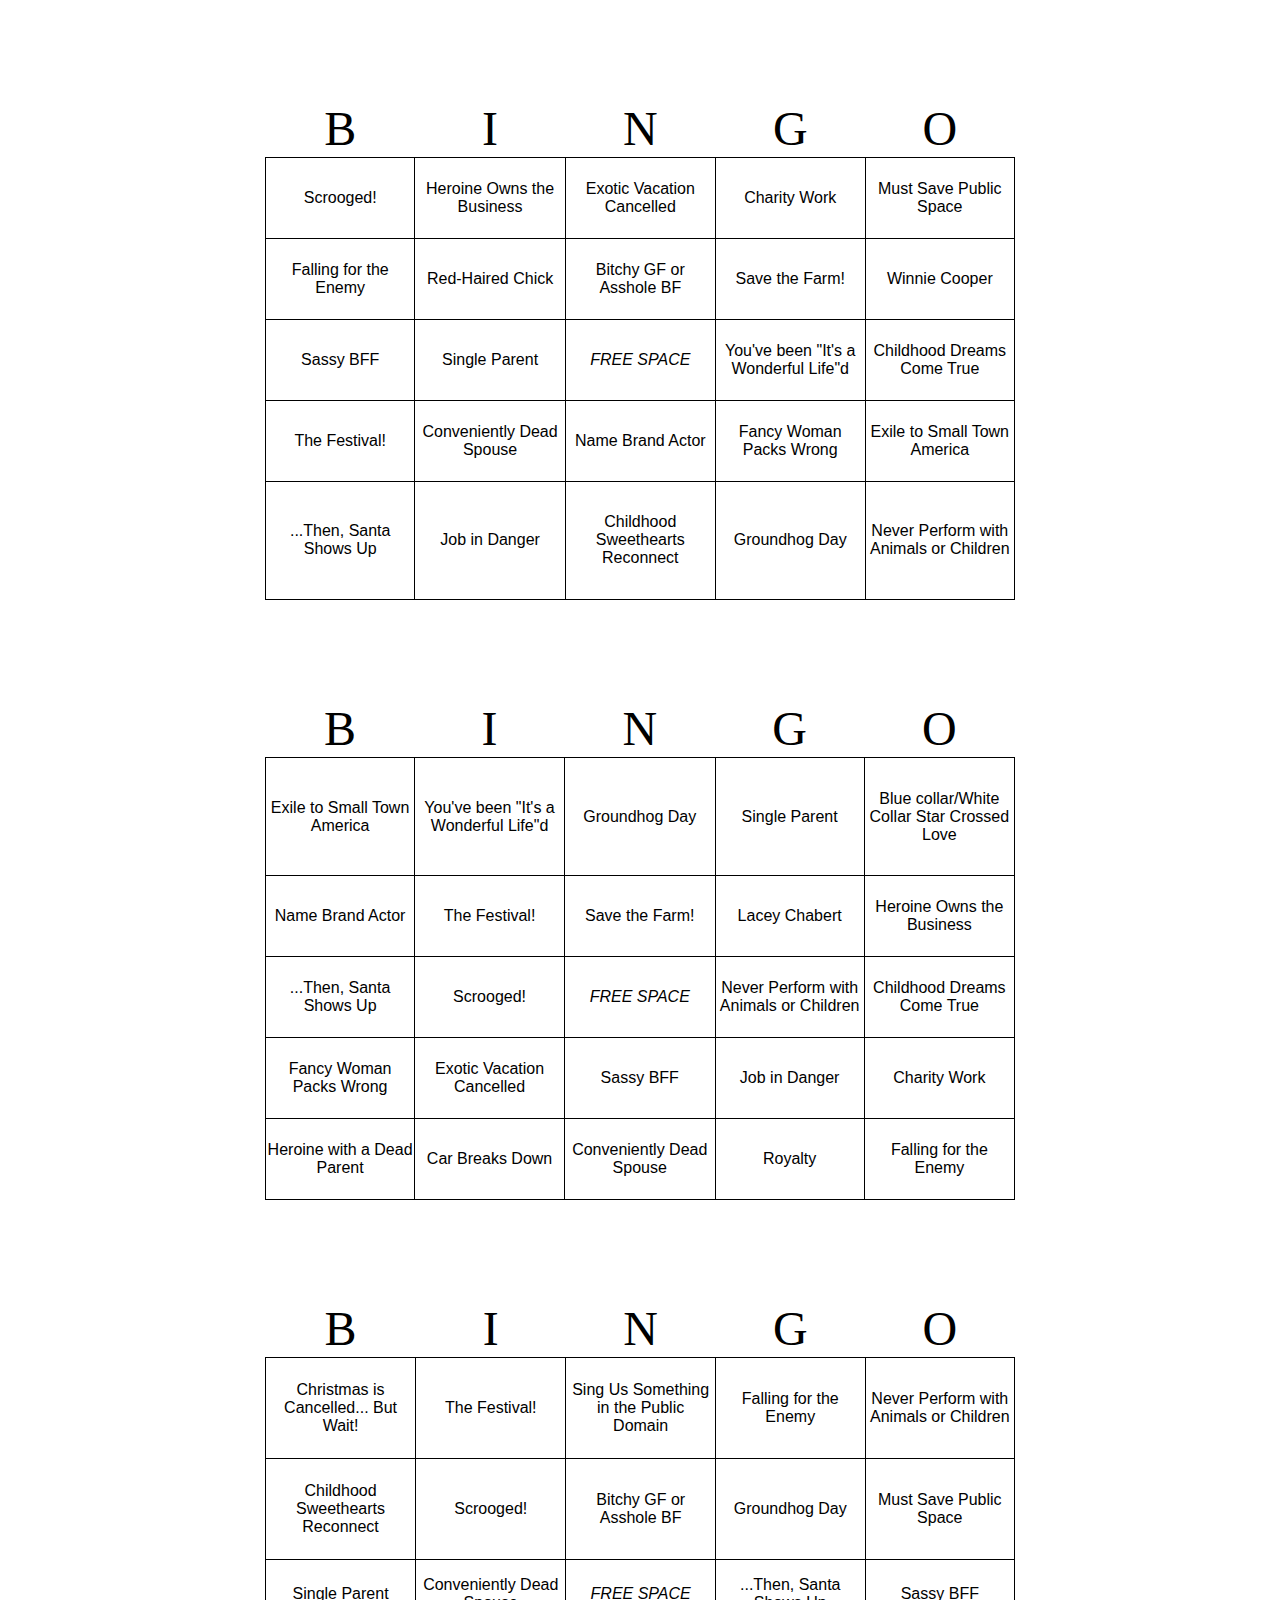
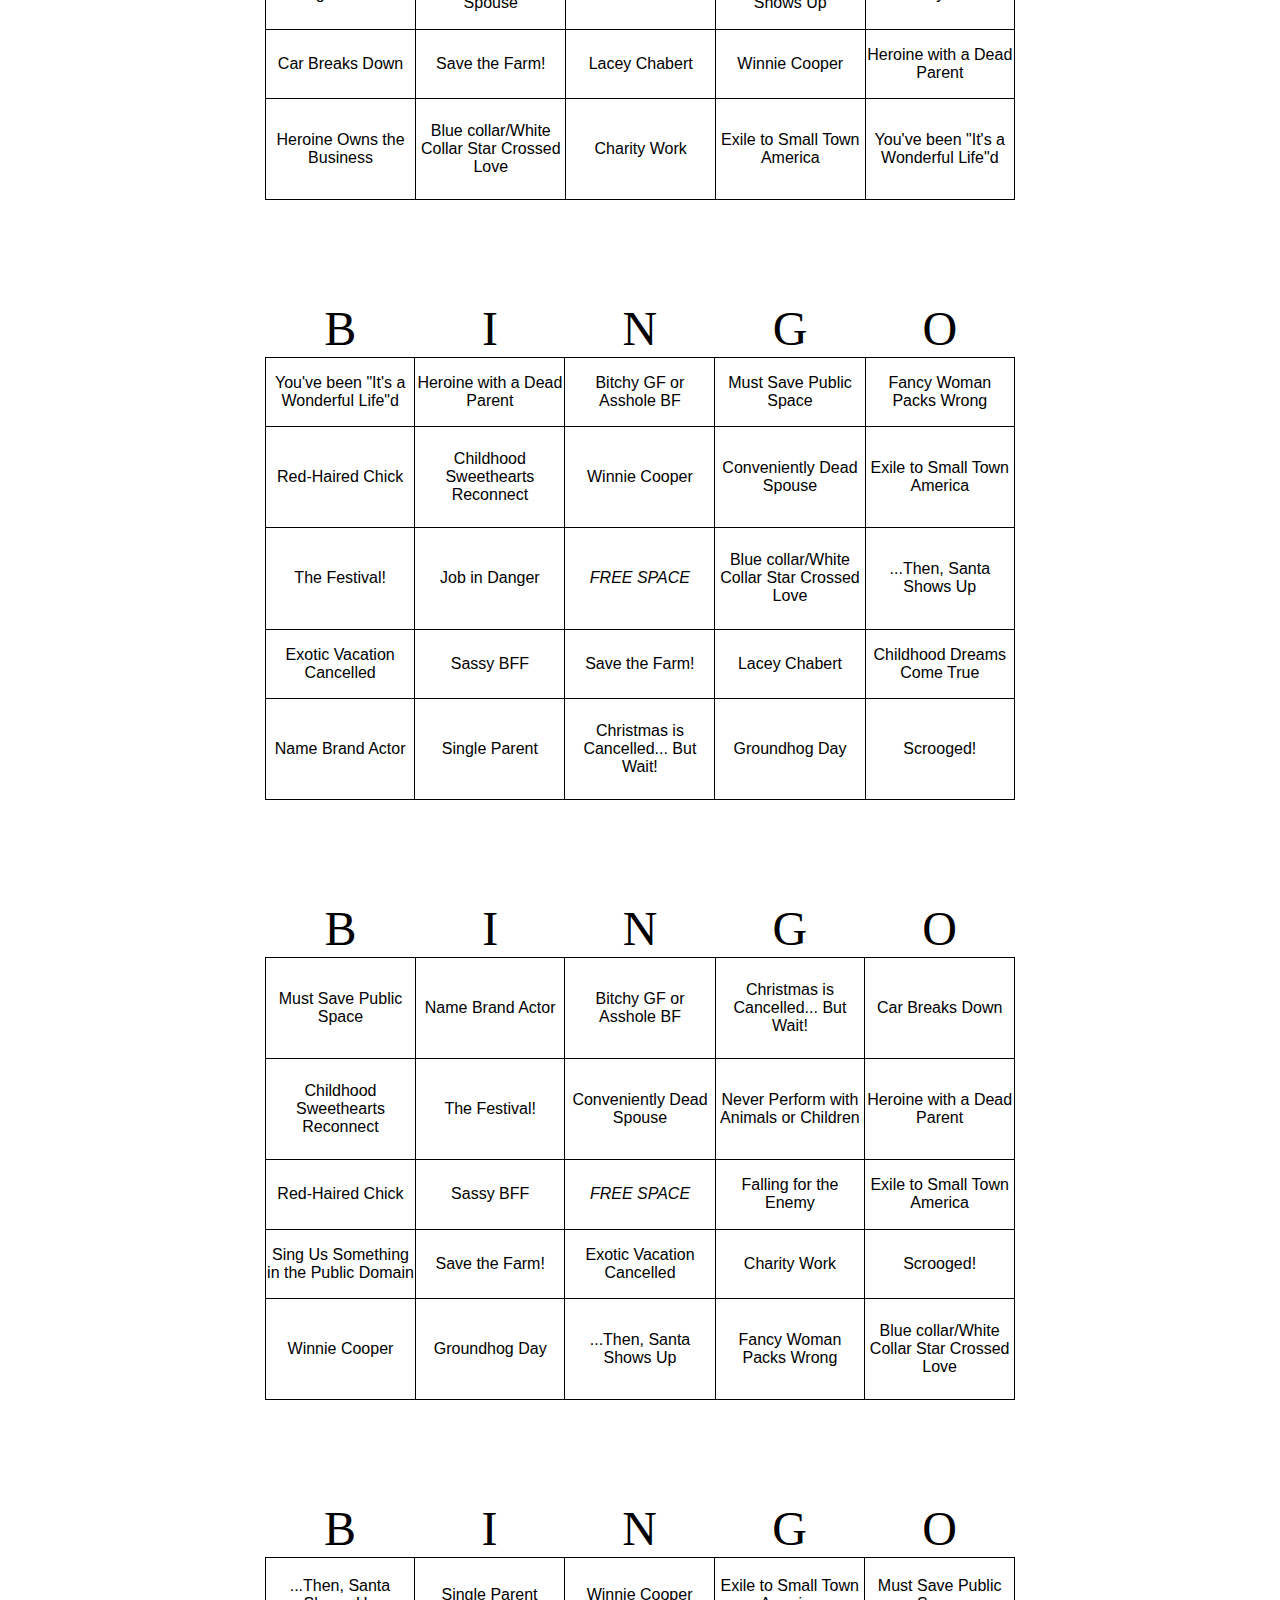
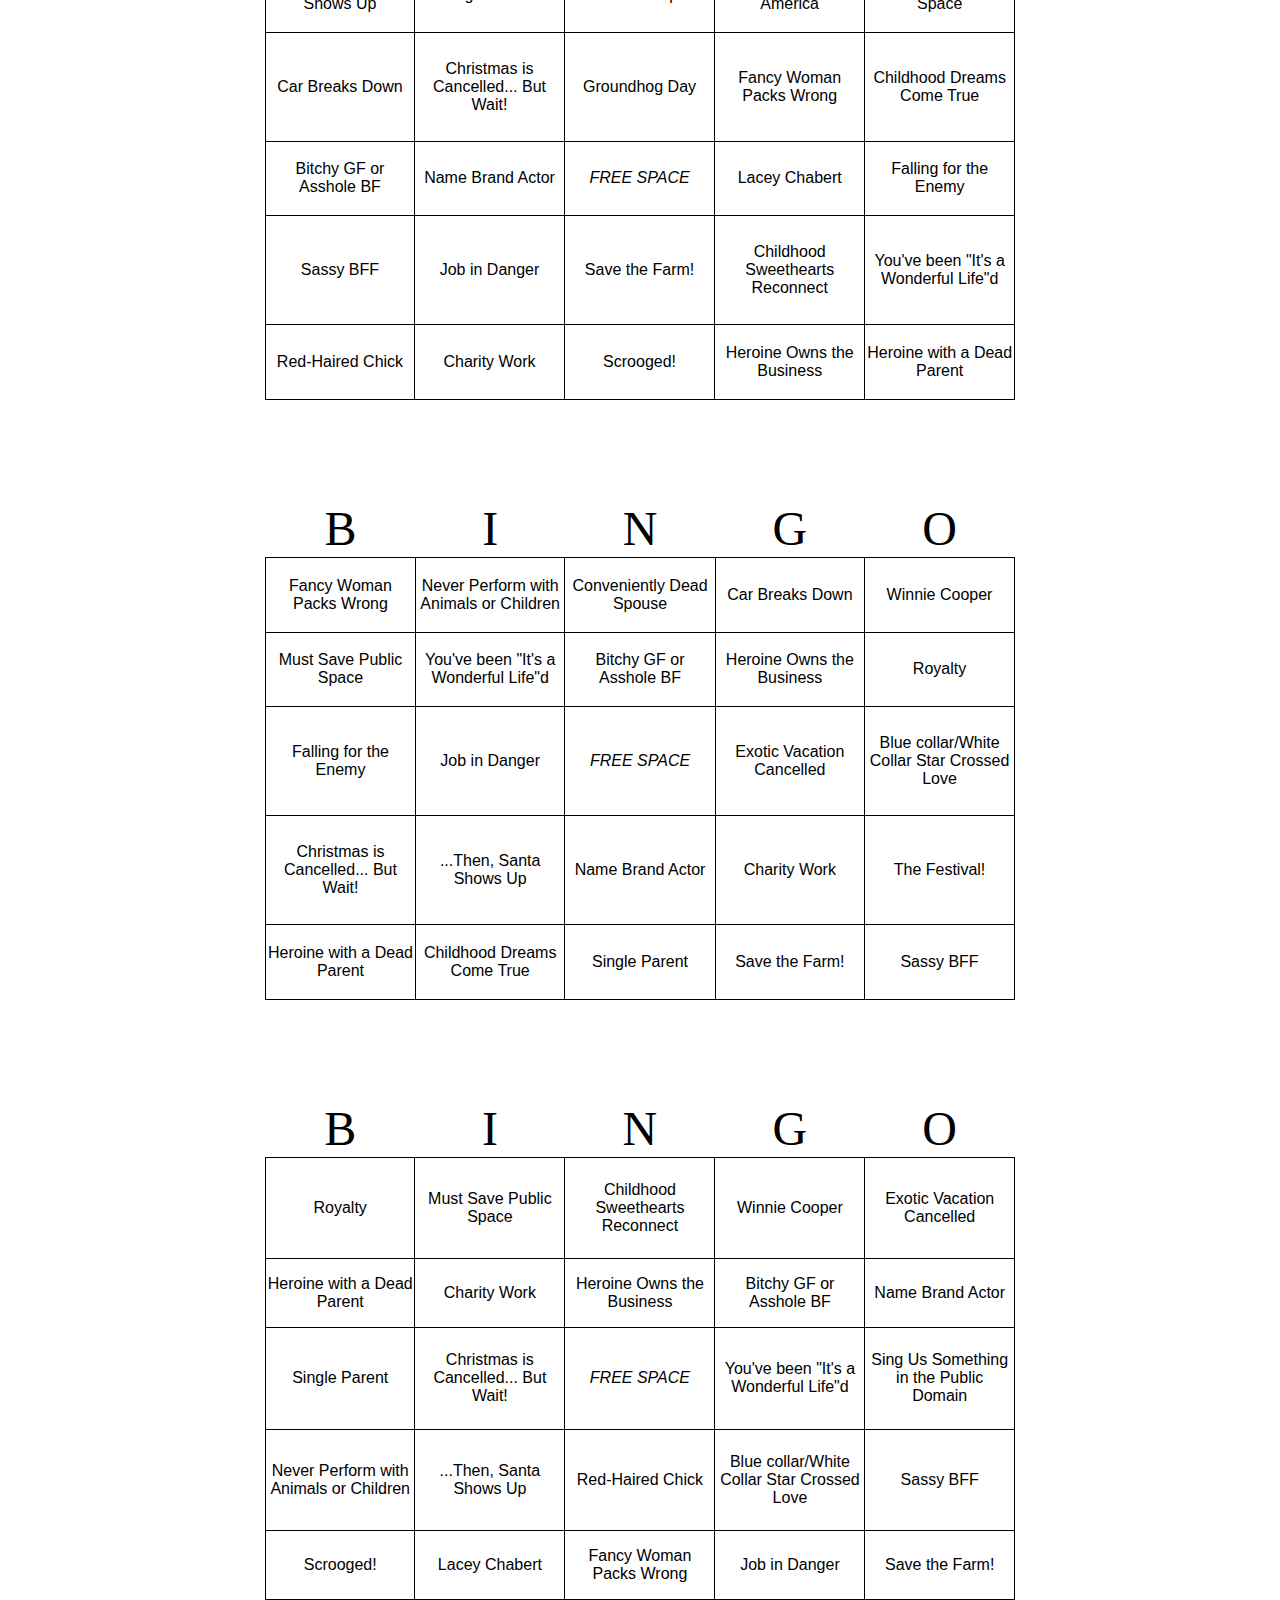
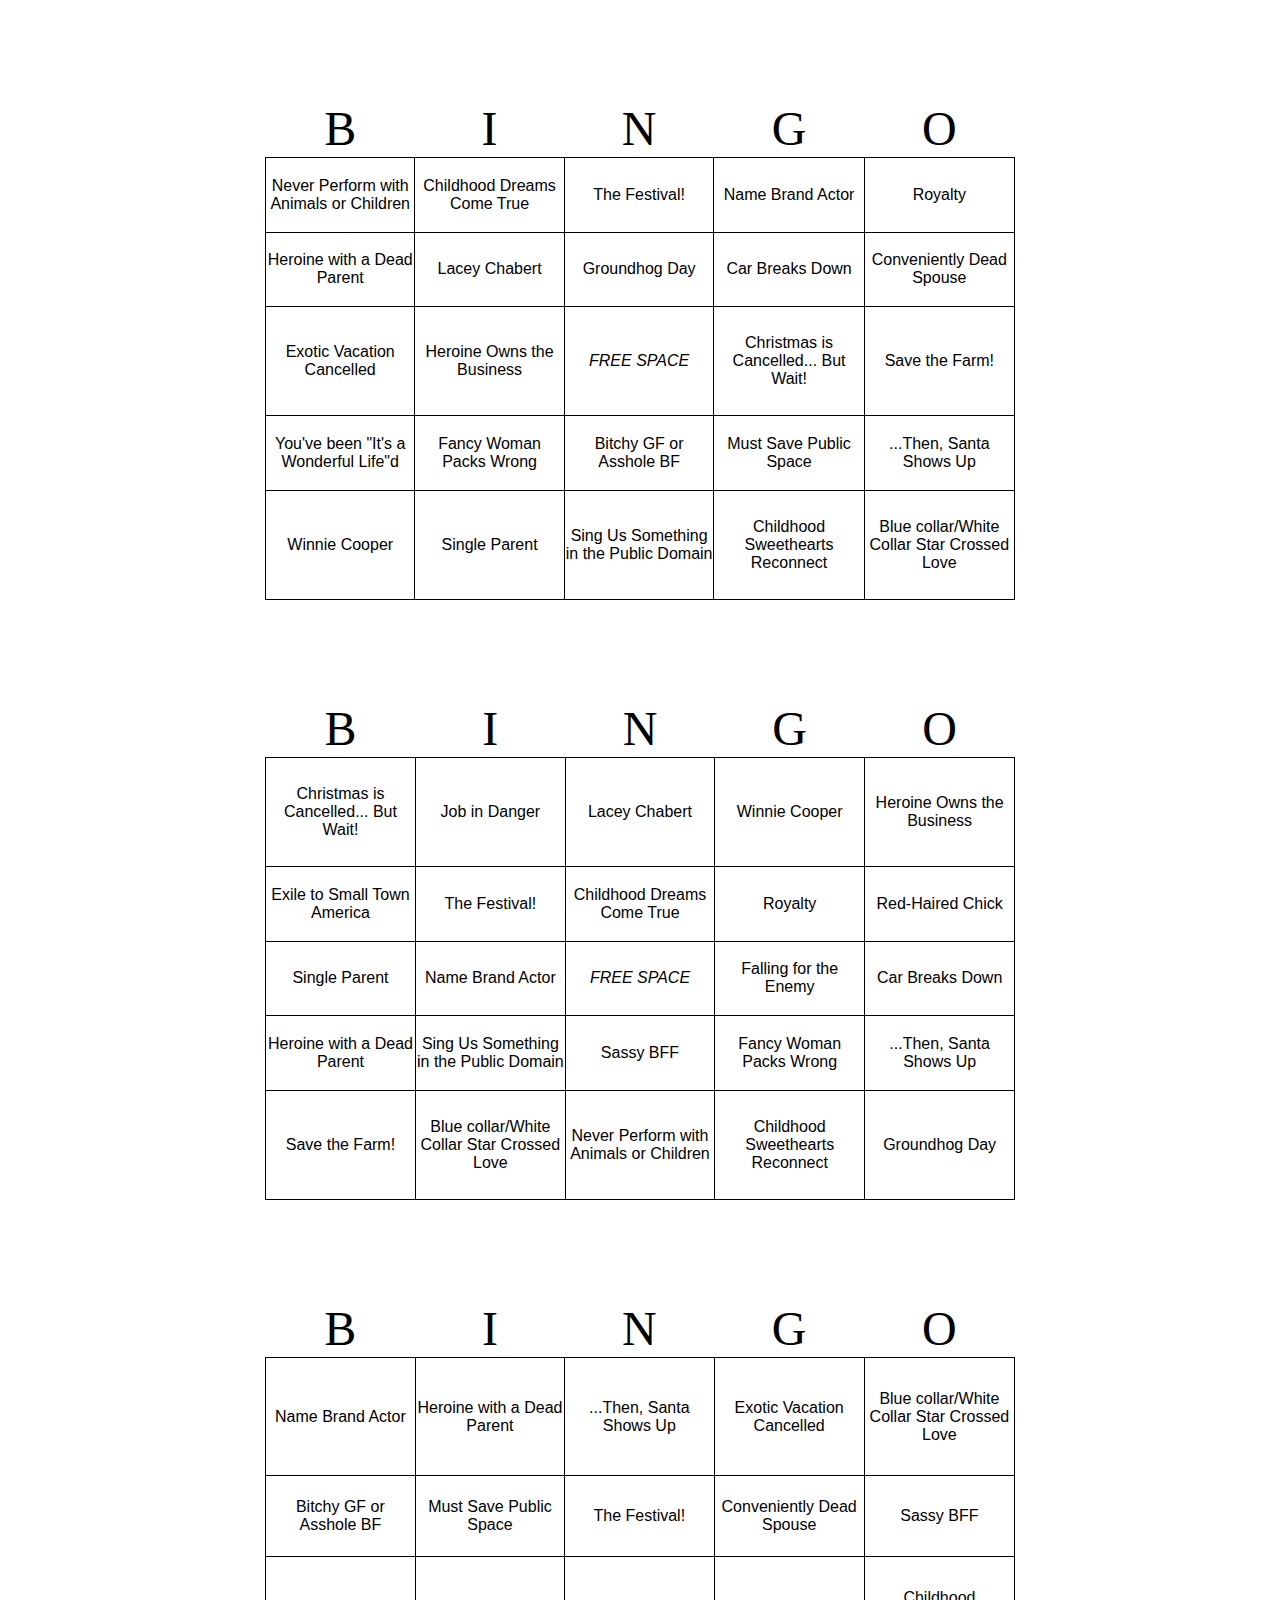
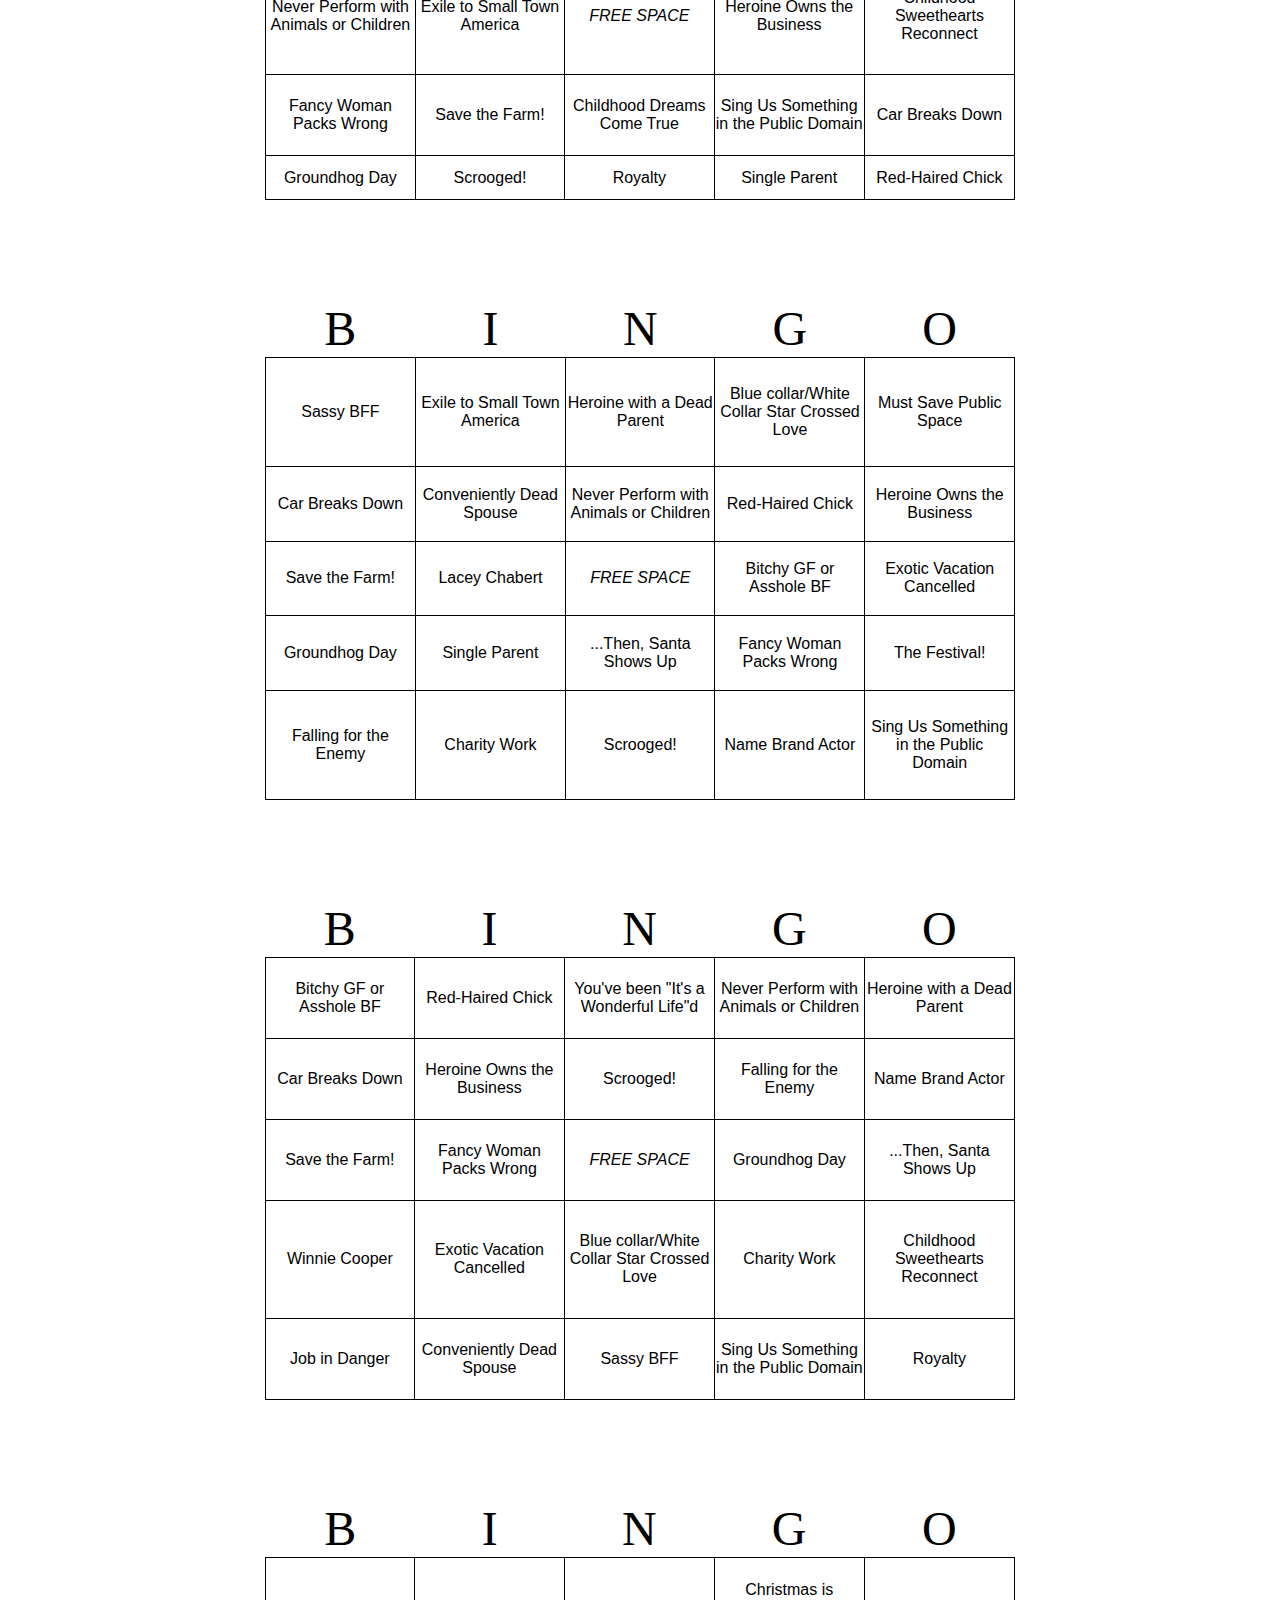
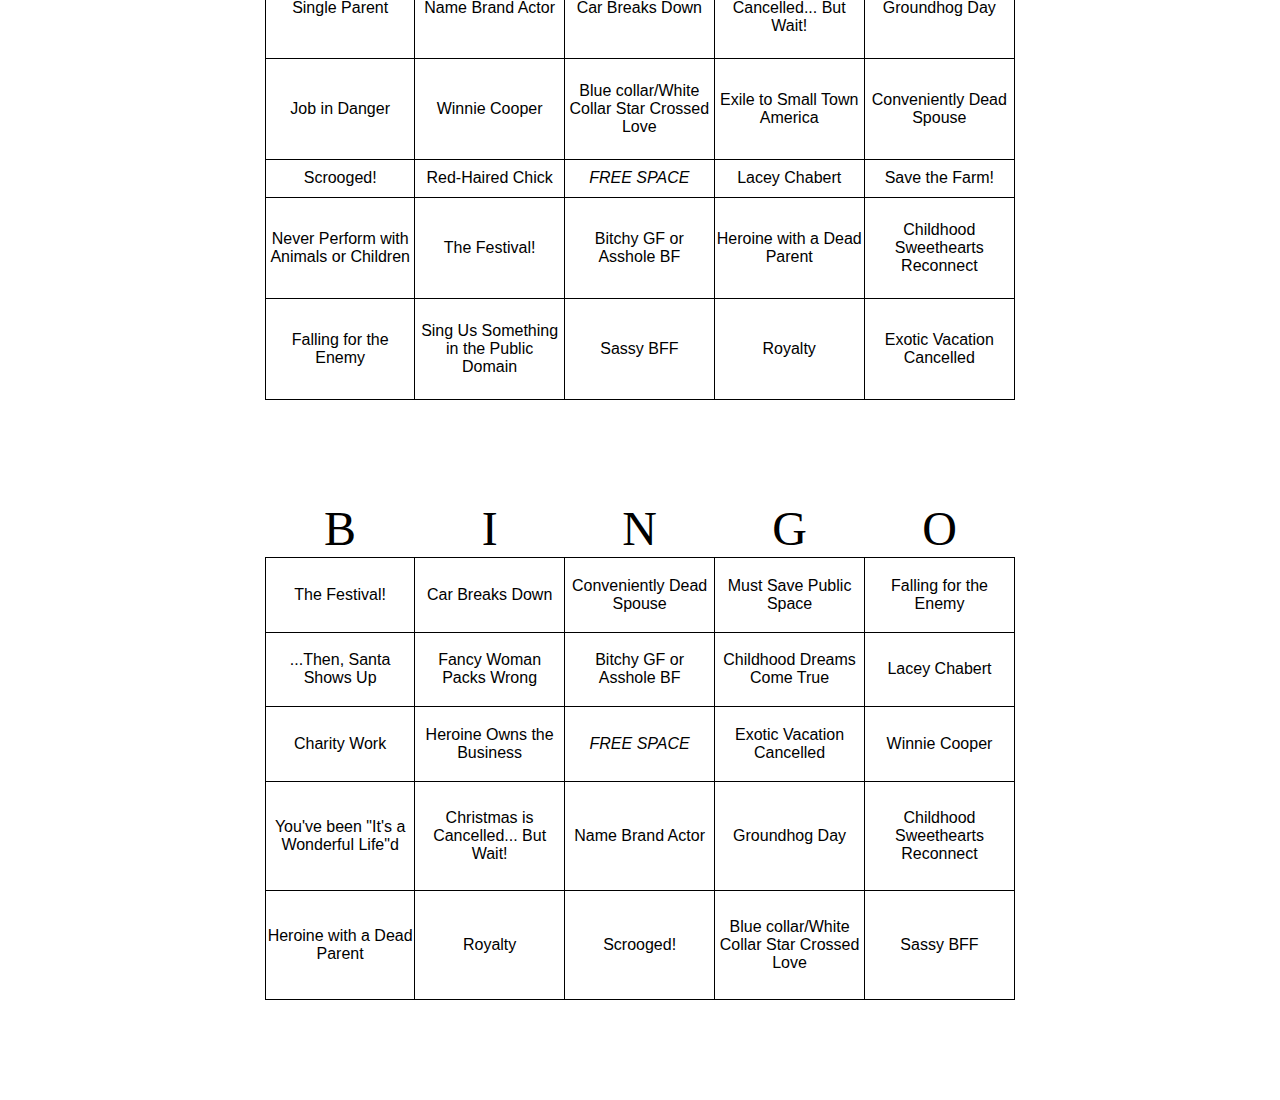
==== Chabert/index.htm @ 13ba3138 "Adding hallmark bingo generator" ====
<html>
    <head>
        <title>Hallmark Bingo Maker</title>
        <link rel="stylesheet" href="bingo.css" />
        <script src="jquery-3.2.1.js" type="text/javascript"></script>
        <script src="values.js" type="text/javascript"></script>
        <script type="text/javascript">
        
        $(document).ready(function(){

            $("#BingoHolder").ready(function(){
                
                var tableCount = 15;

                for(i = 0; i < tableCount; i++)
                {
                    var string = makeTableString();
                    $("#BingoHolder").append(string);
                }
                


            });
        });
        
        
        
        function makeTableString()
        {
            var textChooser = randomNoRepeats(bingoValues);

            var displayString = '<table class="BingoTable"><thead><td>B</td><td>I</td><td>N</td><td>G</td><td>O</td></thead>';
            var rowNumber = 0;
            while(rowNumber < 5)
                {       
                    displayString += "<tr>";            
                    var colNumber = 0;
                    while(colNumber < 5)
                    {
                        if(colNumber == 2 && rowNumber == 2)
                        {
                            displayString += "<td class='FreeSpace'>Free Space</td>";
                        }
                        else
                        {
                            displayString += "<td>" + textChooser() + "</td>";
                        }
                        colNumber++;
                    }
                    
                    
                    displayString += "</tr>";
                    rowNumber++;
                }
            displayString += "</table>";
            return displayString;
        }


        function randomNoRepeats(array) {
  var copy = array.slice(0);
  return function() {
    if (copy.length < 1) { copy = array.slice(0); }
    var index = Math.floor(Math.random() * copy.length);
    var item = copy[index];
    copy.splice(index, 1);
    return item;
  };

}
        
        </script>
    </head>
<body>
    <div id="BingoHolder"></div>



</body>


</html>
---- Chabert/bingo.css ----
table {
    width:750px;
    height:500px;
    border-collapse: collapse;
    border-spacing: 0px;
    margin: 100px auto;
    page-break-after: always;
}


td{
    border: 1px solid #000;
    text-align: center;
    width:150px;
    font-family: 'Lucida Sans', 'Lucida Sans Regular', 'Lucida Grande', 'Lucida Sans Unicode', Geneva, Verdana, sans-serif;
    font-size: 1em;
}

thead td
{
    border: 0px;
    text-align: center;
    font-size: 3em;
    font-family: Georgia, 'Times New Roman', Times, serif;
}

td.freespace
{
    font-style: oblique;
    text-transform: uppercase;
}
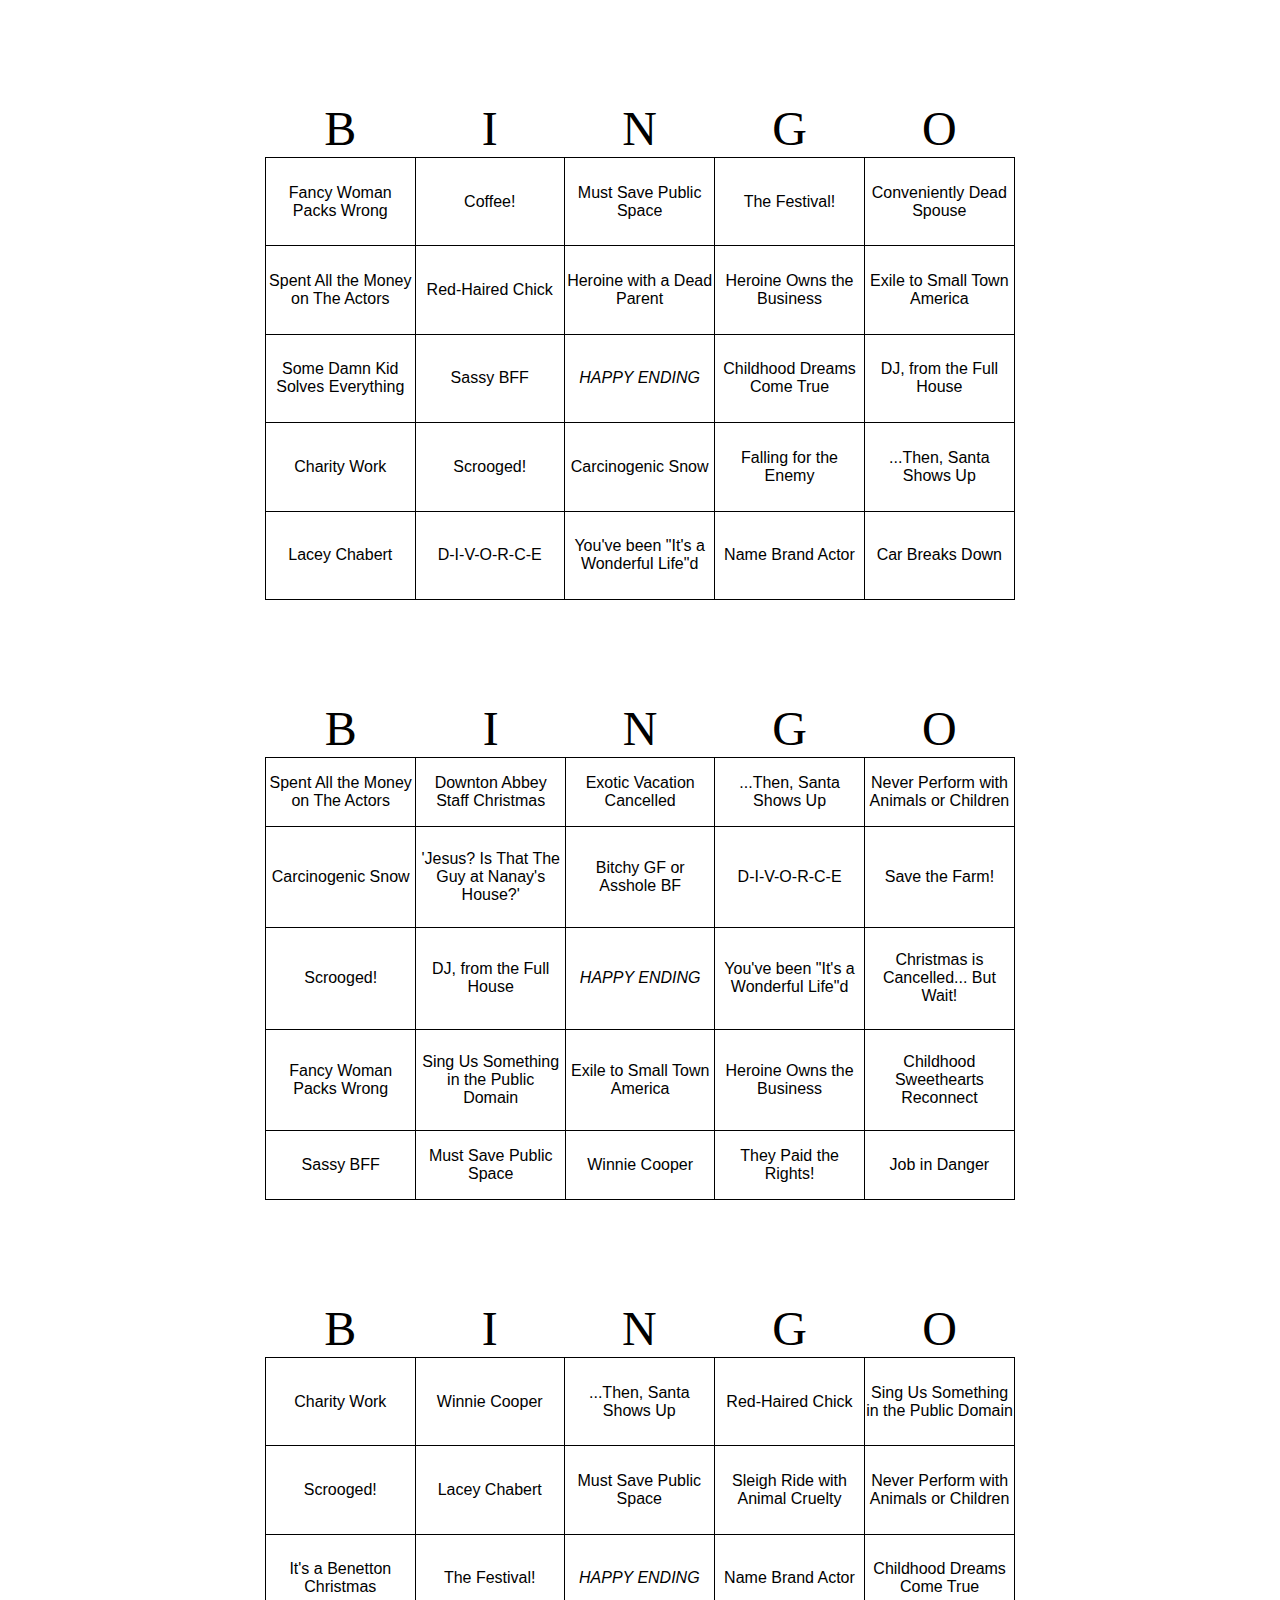
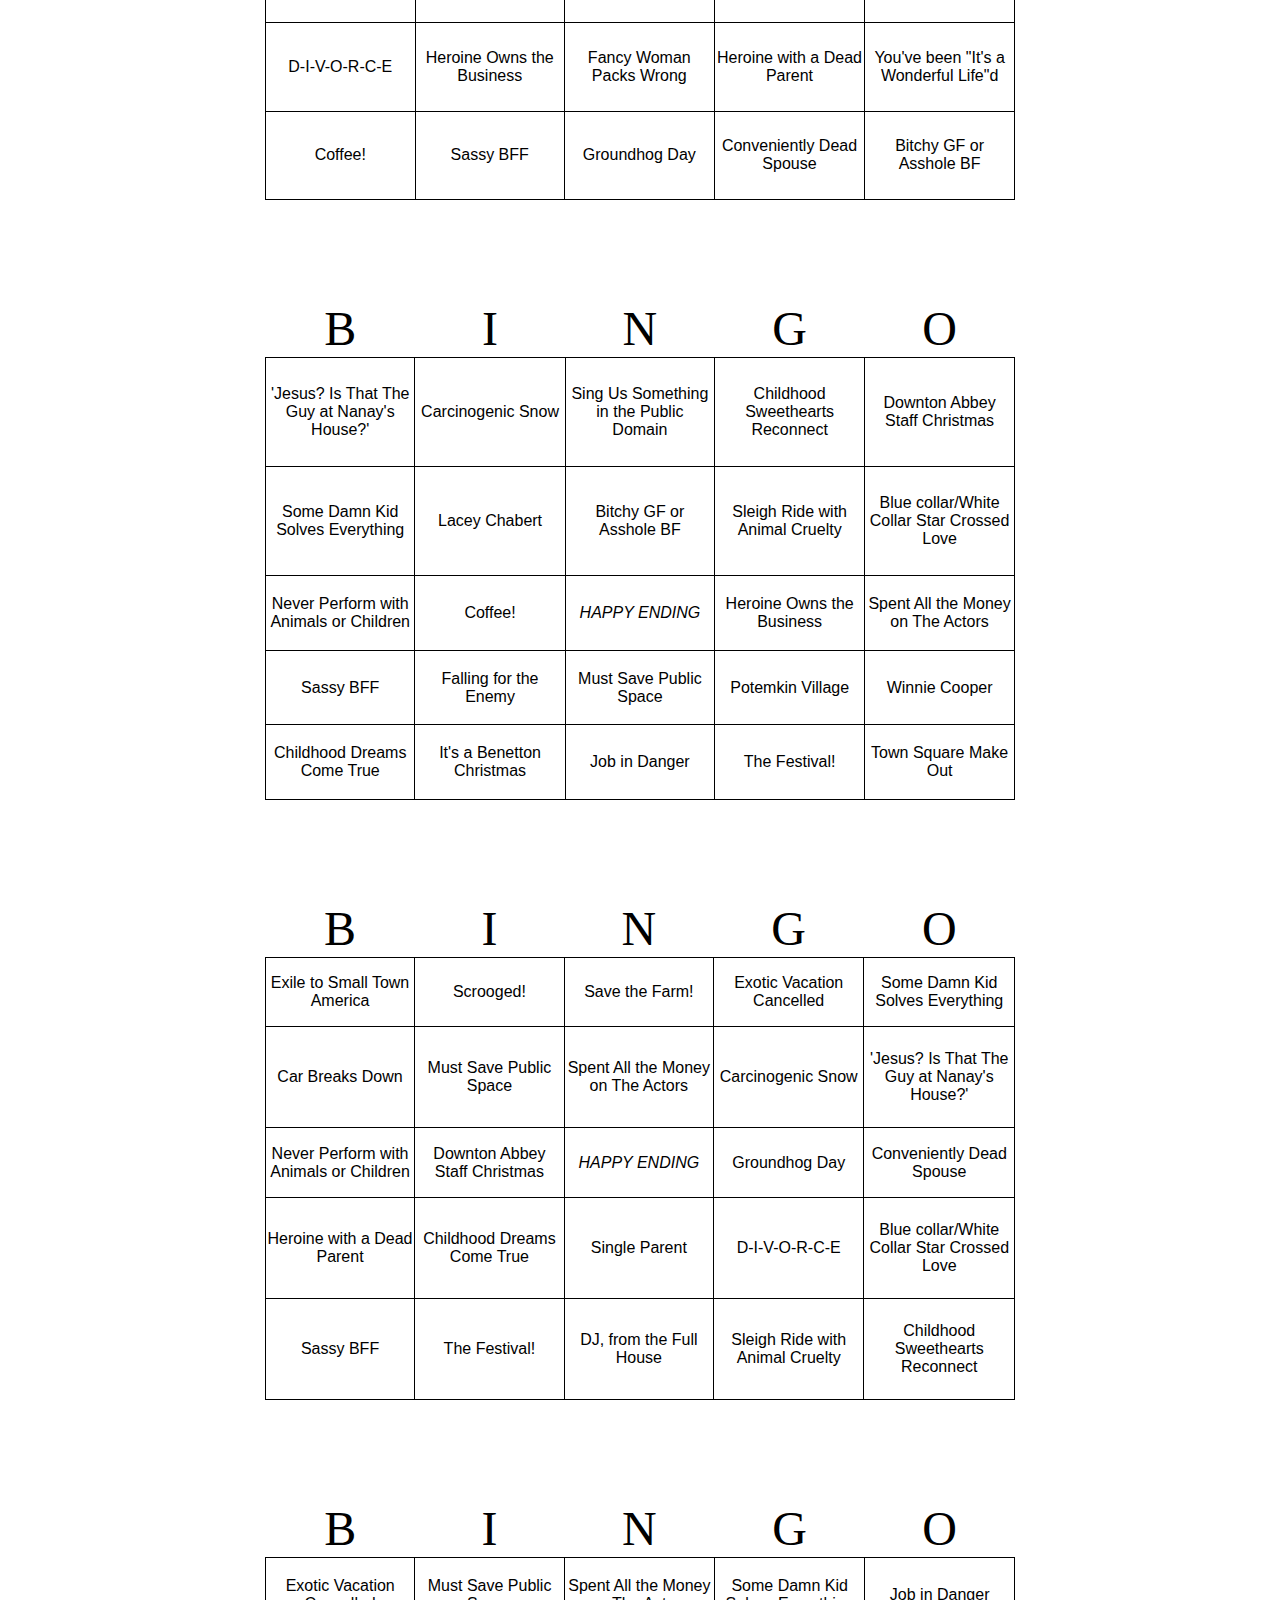
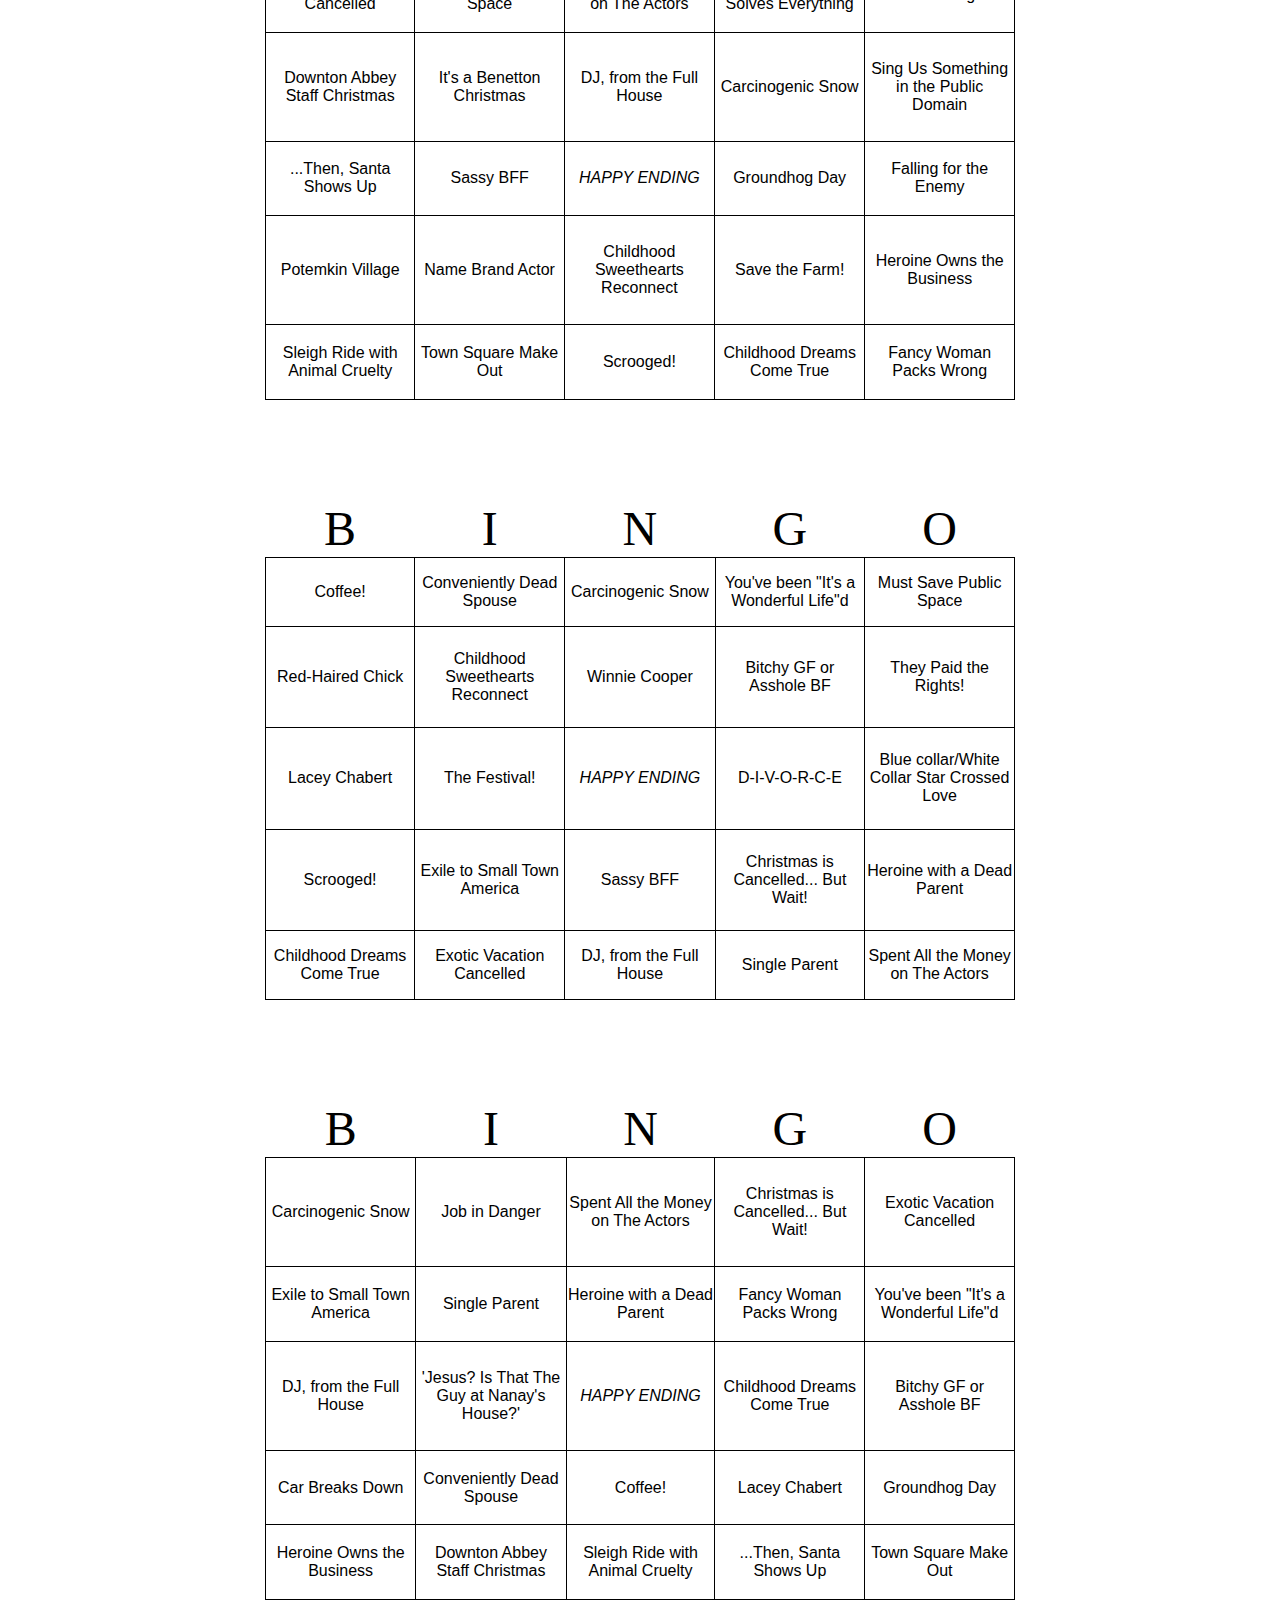
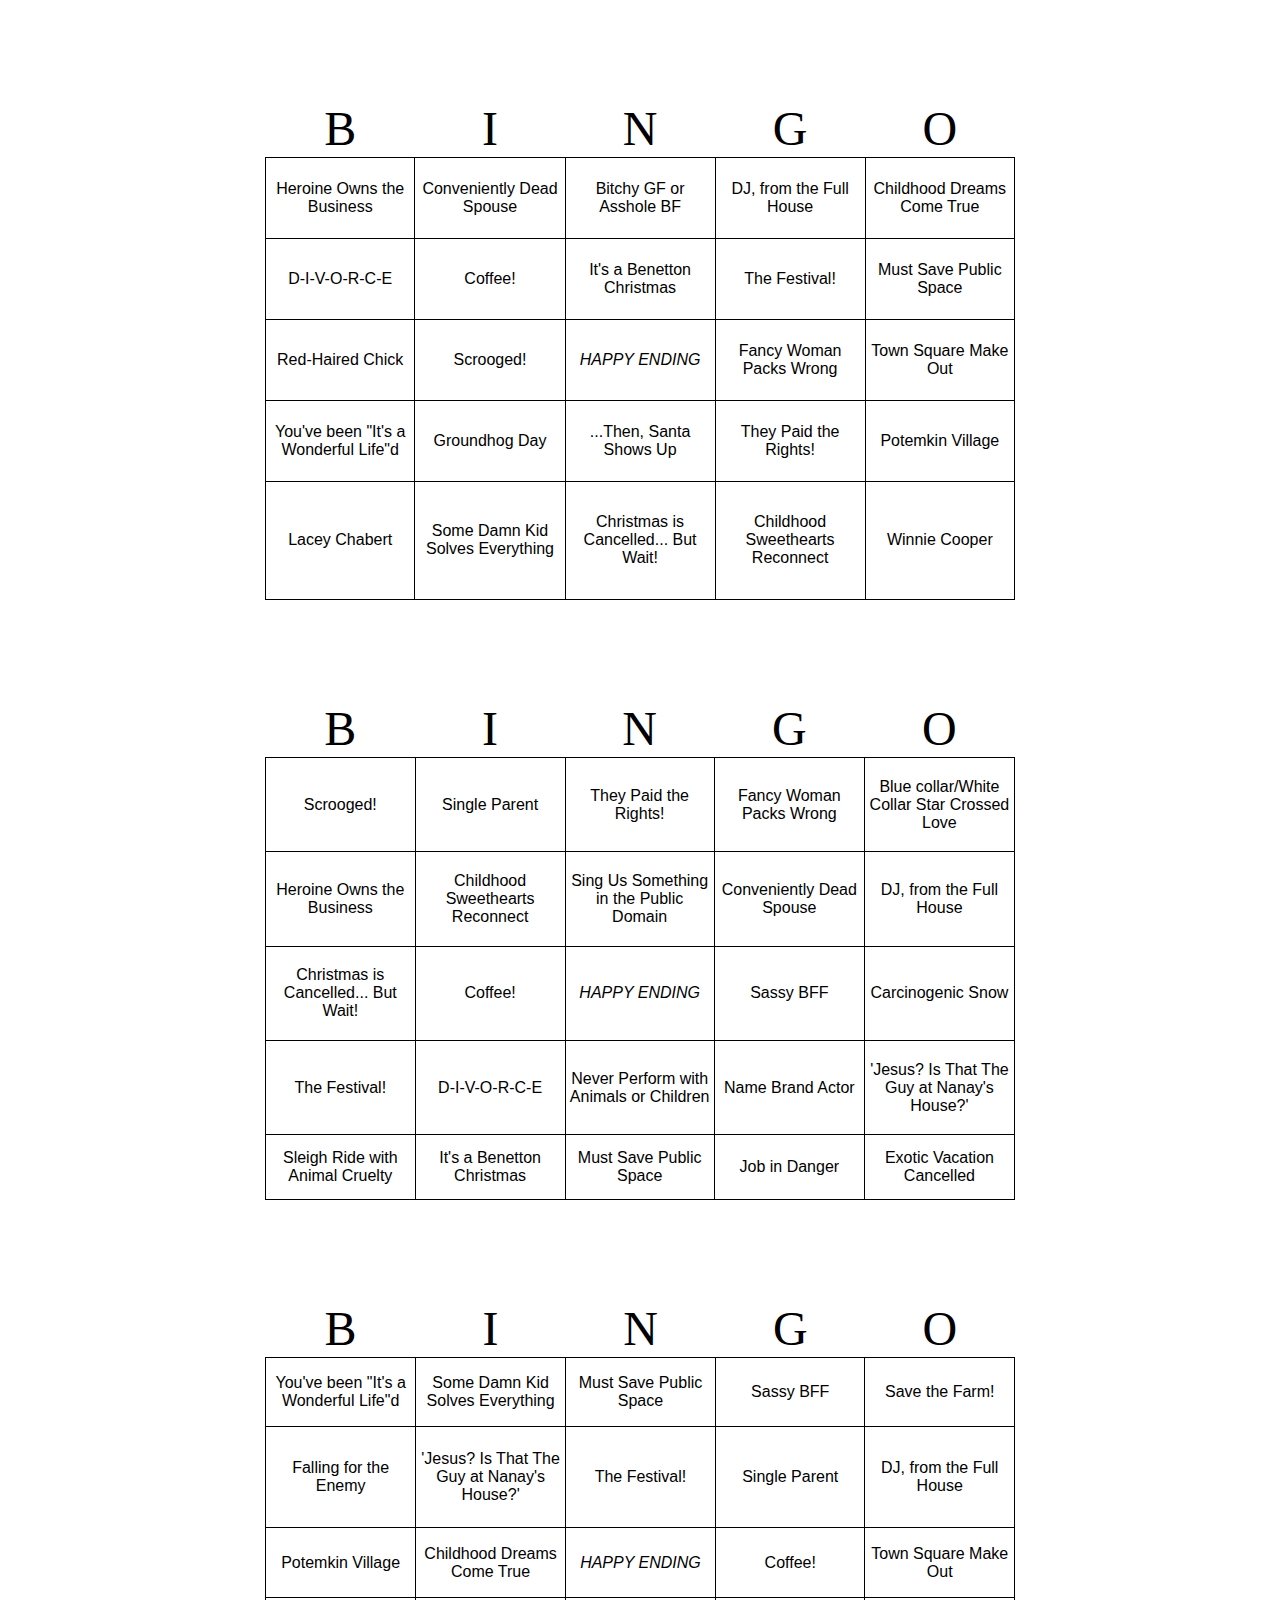
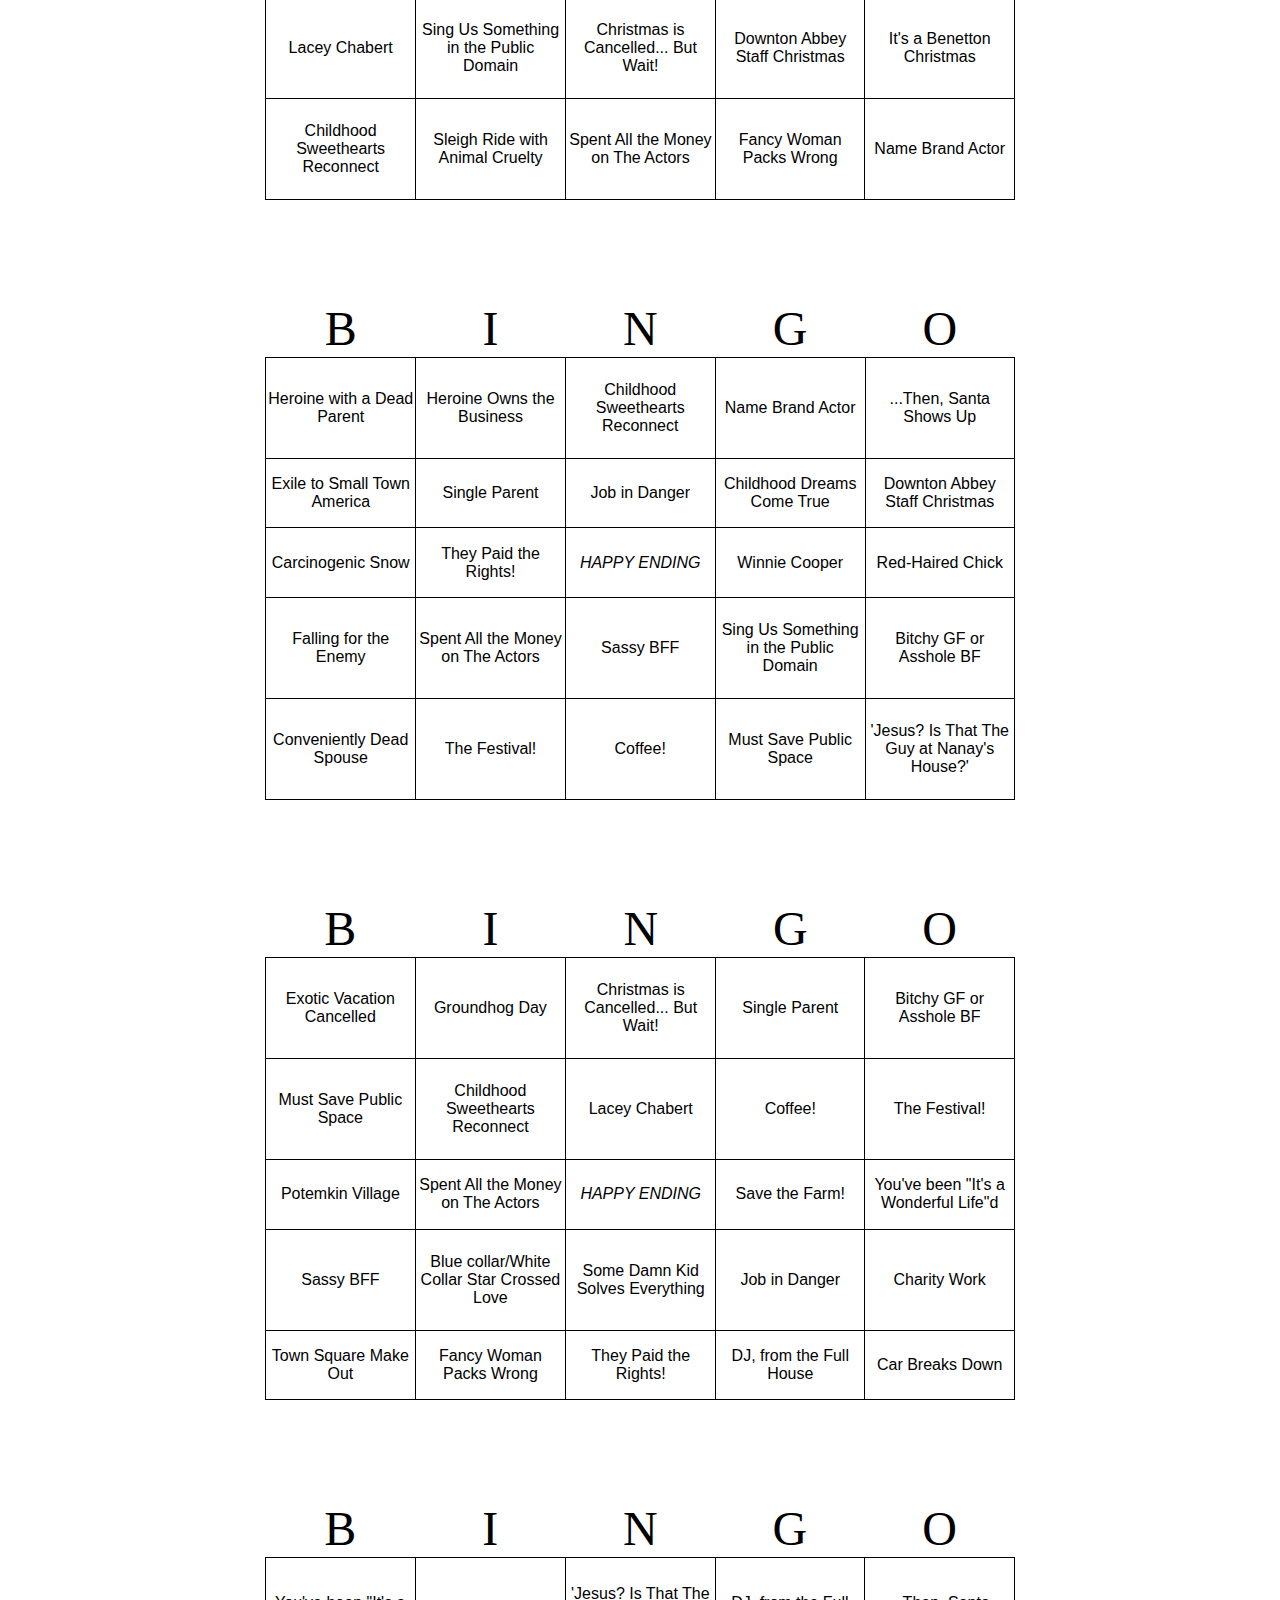
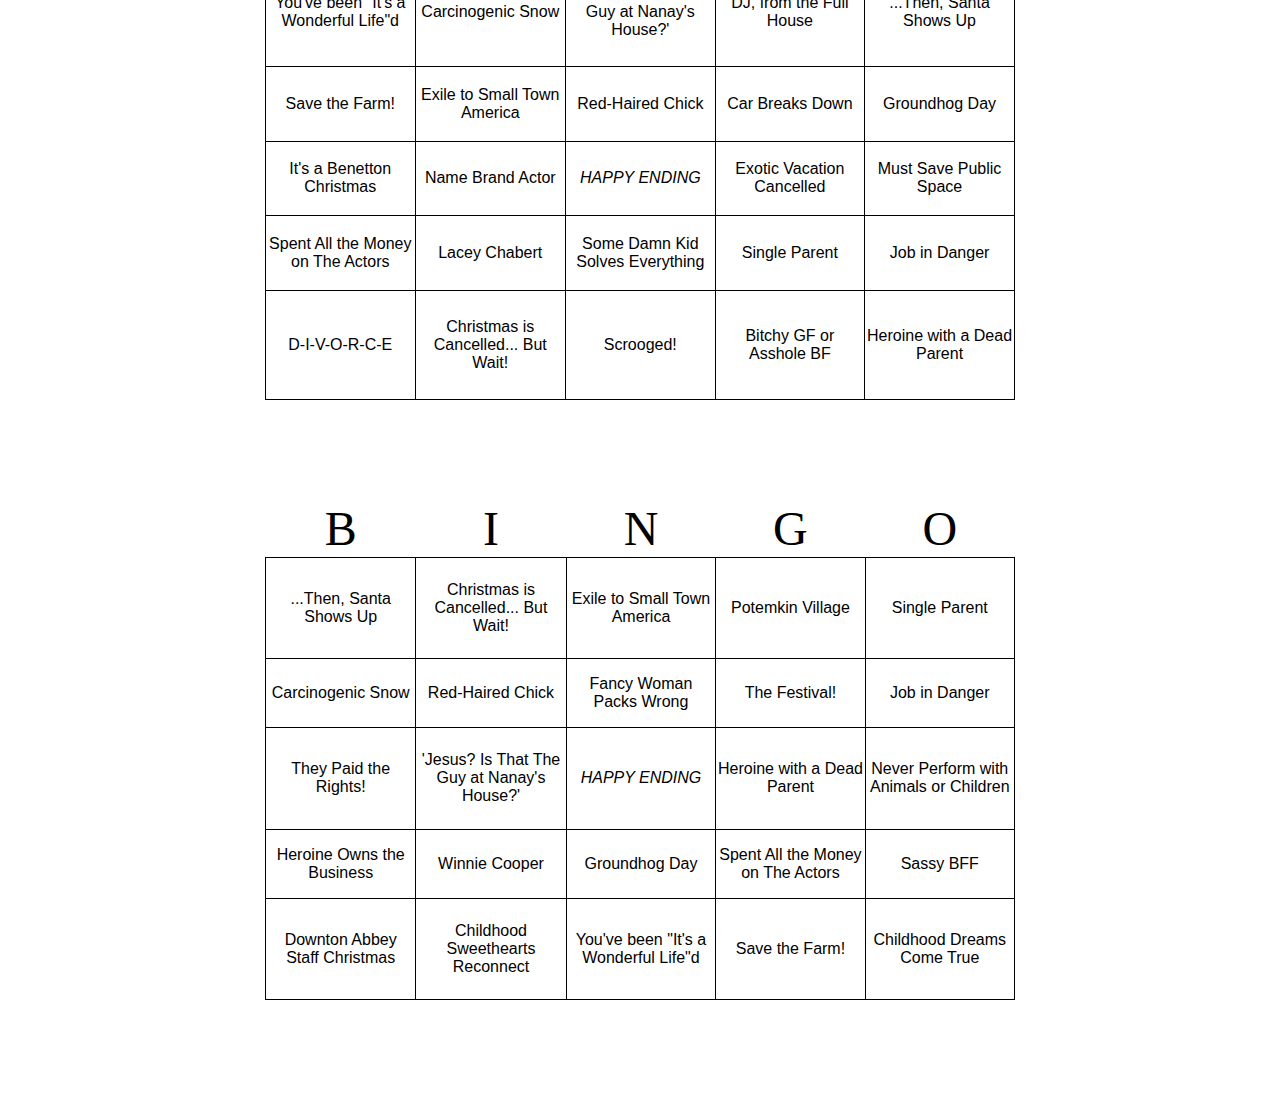
==== commit f14f9398: "Changing free space and adding new values" ====
--- a/Chabert/index.htm
+++ b/Chabert/index.htm
@@ -39,7 +39,7 @@
                     {
                         if(colNumber == 2 && rowNumber == 2)
                         {
-                            displayString += "<td class='FreeSpace'>Free Space</td>";
+                            displayString += "<td class='FreeSpace'>Happy Ending</td>";
                         }
                         else
                         {
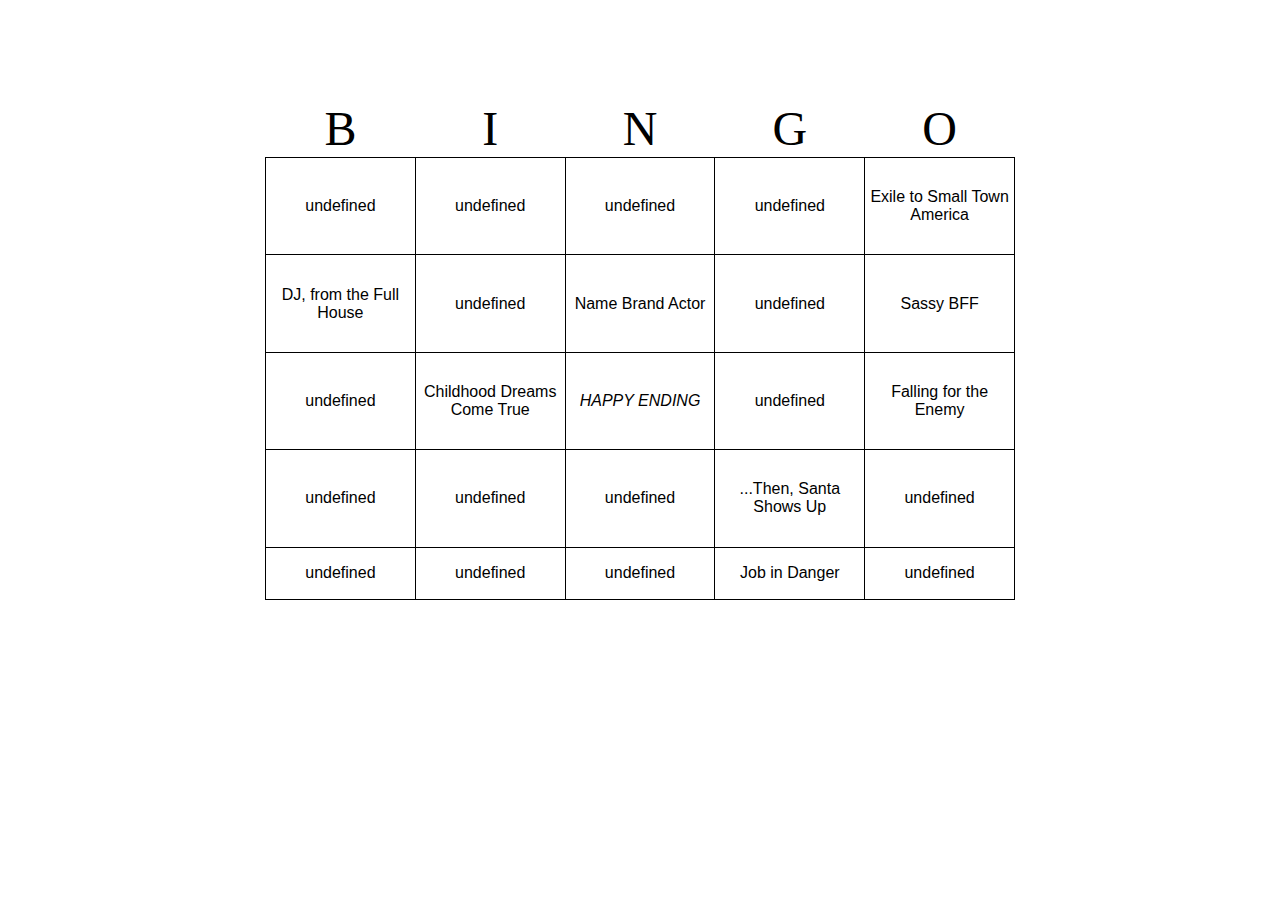
==== commit e51dcc92: "Updating values to be a name and description array" ====
--- a/Chabert/index.htm
+++ b/Chabert/index.htm
@@ -10,7 +10,7 @@
 
             $("#BingoHolder").ready(function(){
                 
-                var tableCount = 15;
+                var tableCount = 1;
 
                 for(i = 0; i < tableCount; i++)
                 {
@@ -43,7 +43,7 @@
                         }
                         else
                         {
-                            displayString += "<td>" + textChooser() + "</td>";
+                            displayString += "<td>" + textChooser().n + "</td>";
                         }
                         colNumber++;
                     }
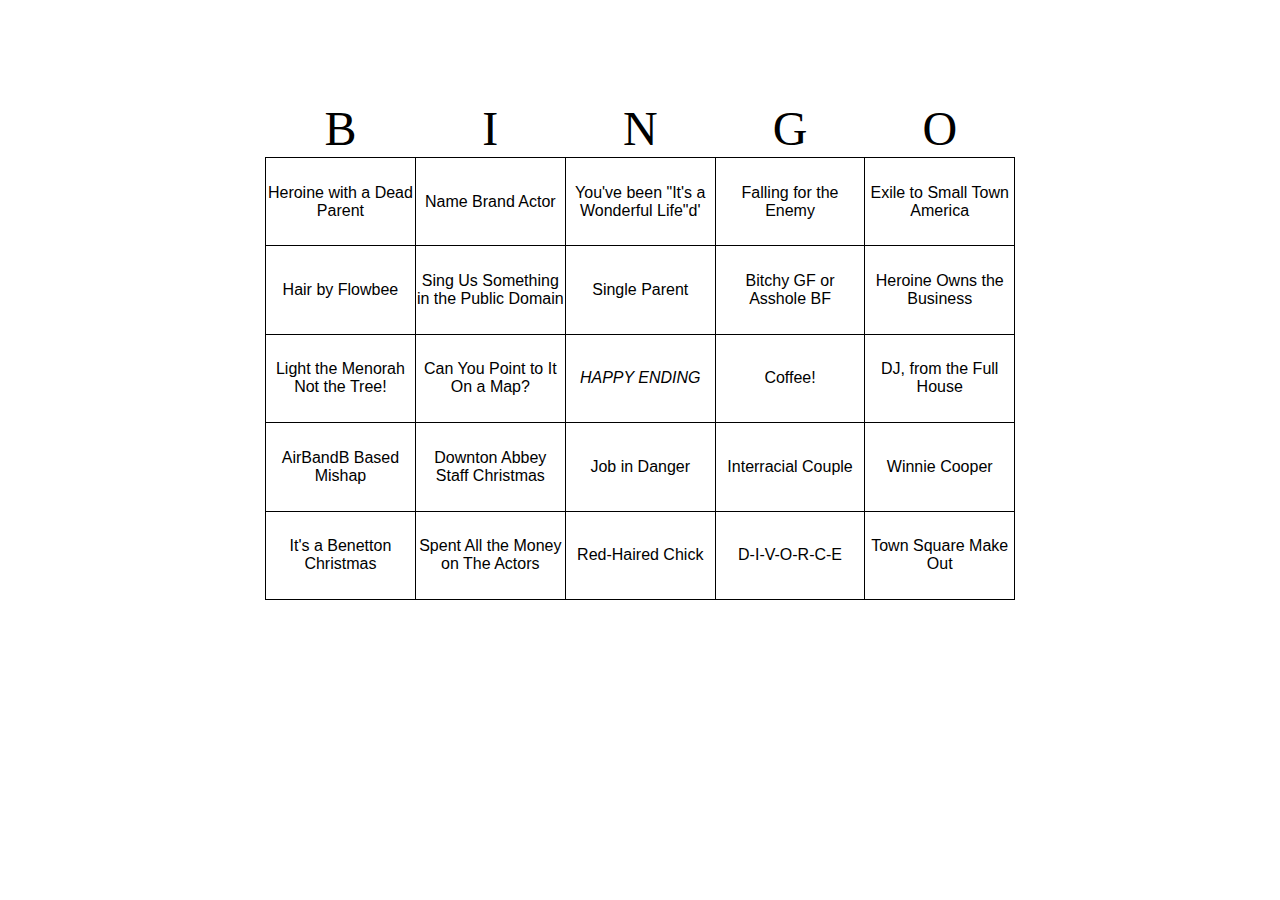
==== commit af27b8b4: "Adding descriptions and new items" ====
--- a/Chabert/index.htm
+++ b/Chabert/index.htm
@@ -16,14 +16,15 @@
                 {
                     var string = makeTableString();
                     $("#BingoHolder").append(string);
+
+                    var descriptions = makeDescriptionList();
+                    $("#BingoHolder").append(descriptions);
                 }
                 
 
 
             });
         });
-        
-        
         
         function makeTableString()
         {
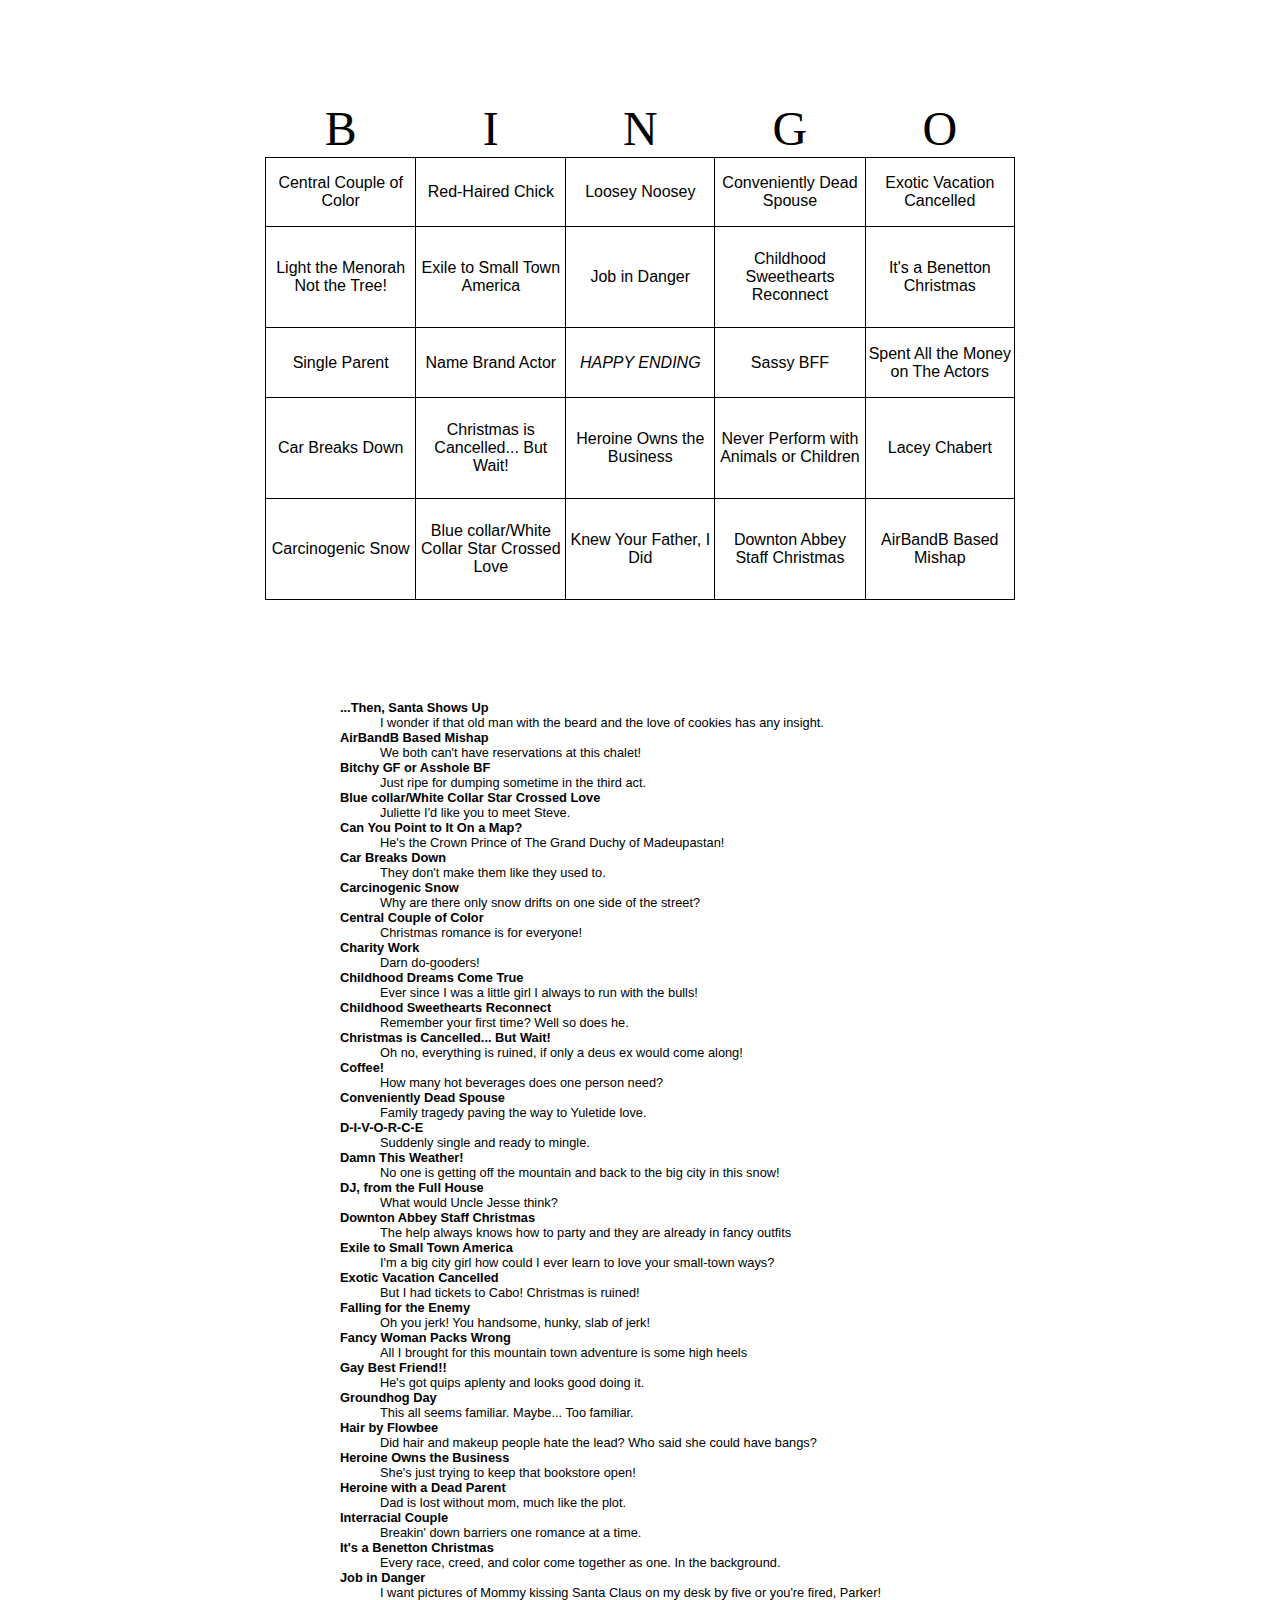
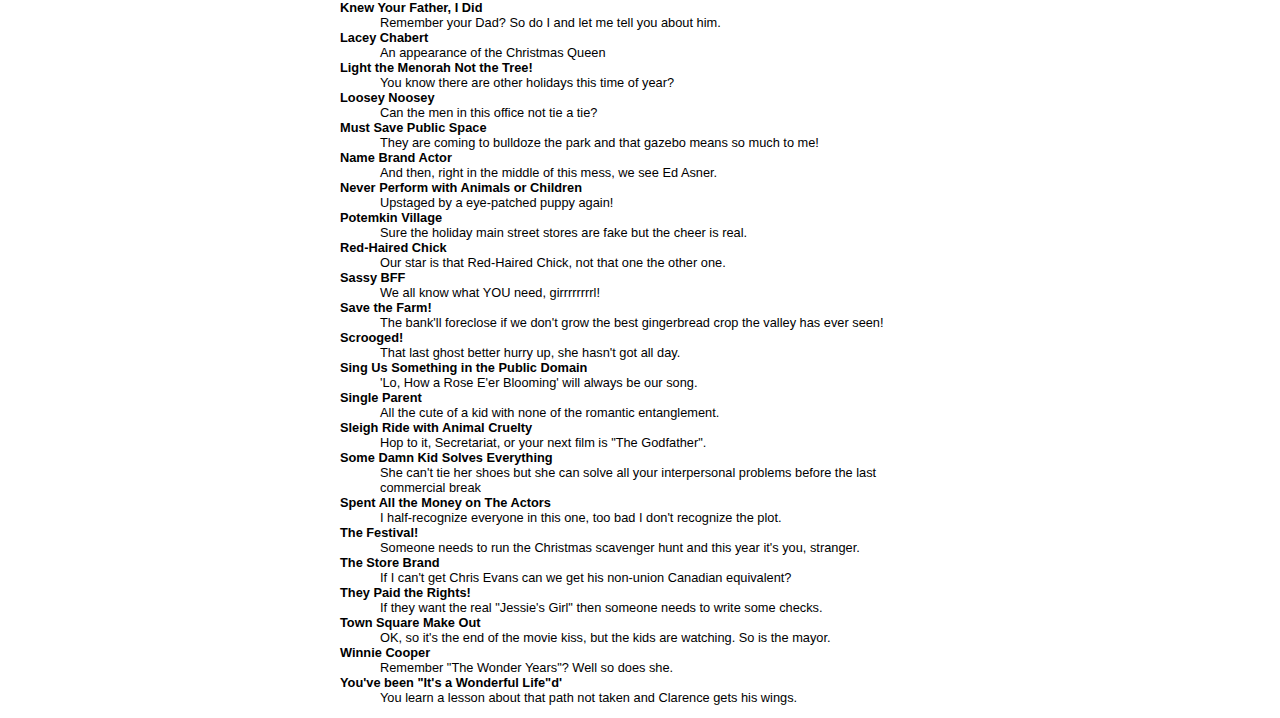
==== commit 0c85d2e1: "Writing ordered descriptions on page" ====
--- a/Chabert/index.htm
+++ b/Chabert/index.htm
@@ -16,16 +16,35 @@
                 {
                     var string = makeTableString();
                     $("#BingoHolder").append(string);
+                }
 
-                    var descriptions = makeDescriptionList();
-                    $("#BingoHolder").append(descriptions);
-                }
-                
-
-
+                var descriptions = makeDescriptionList();
+                $("#DescriptionHolder").append(descriptions);
             });
         });
         
+        function makeDescriptionList()
+        {
+            var displayString = "<dl>";
+                var sortedBingoValues = bingoValues.sort(function(x, y) {
+                    var nameX = x.n.toUpperCase();
+                    var nameY = y.n.toUpperCase();
+                    if(nameX < nameY){ return -1;}
+                    if(nameX > nameY){ return 1;}
+                    return 0;
+                })
+
+
+
+            sortedBingoValues.forEach(element => {
+                displayString += "<dt>" + element.n + "</dt>";
+                displayString += "<dd>" + element.d + "</dd>";
+            });
+
+            displayString += "</dl>";
+            return displayString;
+        }
+
         function makeTableString()
         {
             var textChooser = randomNoRepeats(bingoValues);
@@ -75,6 +94,8 @@
 <body>
     <div id="BingoHolder"></div>
 
+    <div id="DescriptionHolder"></div>
+
 
 
 </body>
--- a/Chabert/bingo.css
+++ b/Chabert/bingo.css
@@ -30,4 +30,19 @@
 {
     font-style: oblique;
     text-transform: uppercase;
-}+}
+
+div#DescriptionHolder
+{
+    width: 600px;
+    margin: 10px auto;
+}
+
+dl{
+    font-family: 'Lucida Sans', 'Lucida Sans Regular', 'Lucida Grande', 'Lucida Sans Unicode', Geneva, Verdana, sans-serif;
+    font-size: .8em; 
+}
+
+dt{
+    font-weight: bold;
+}
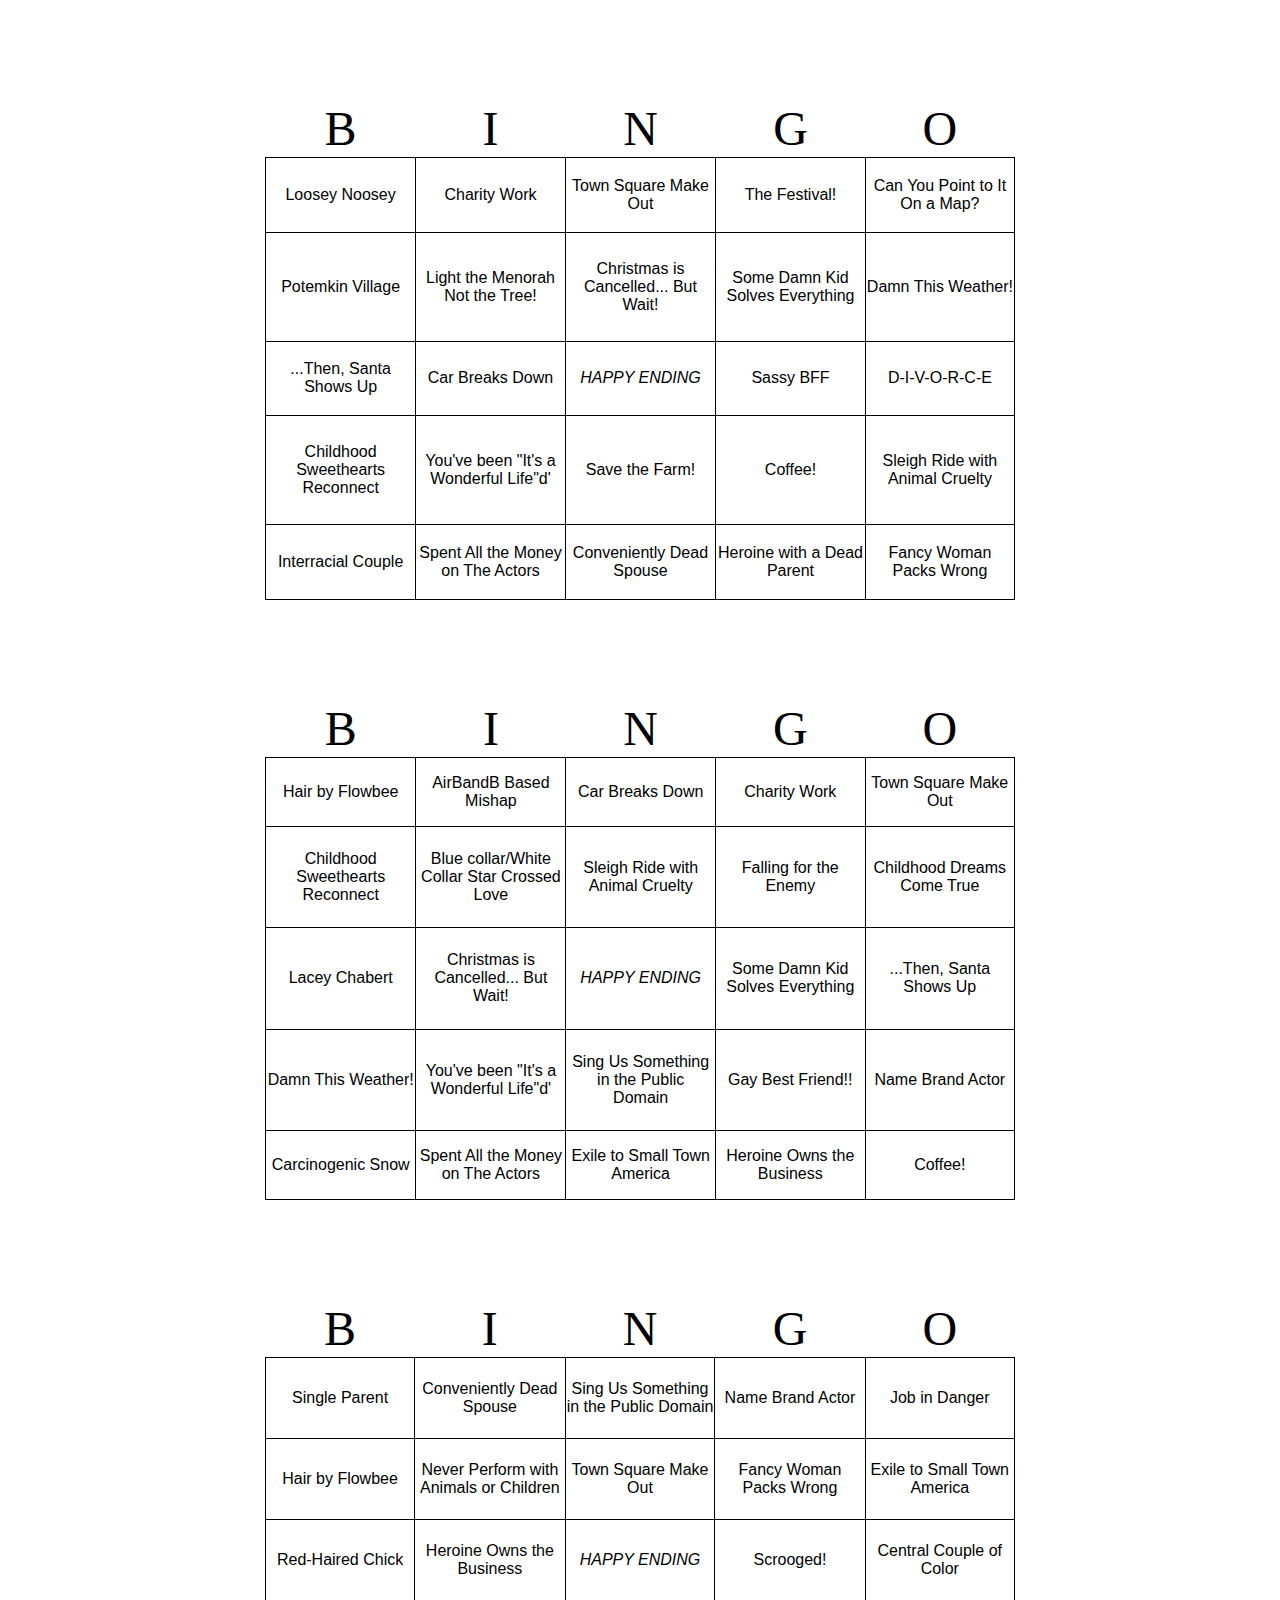
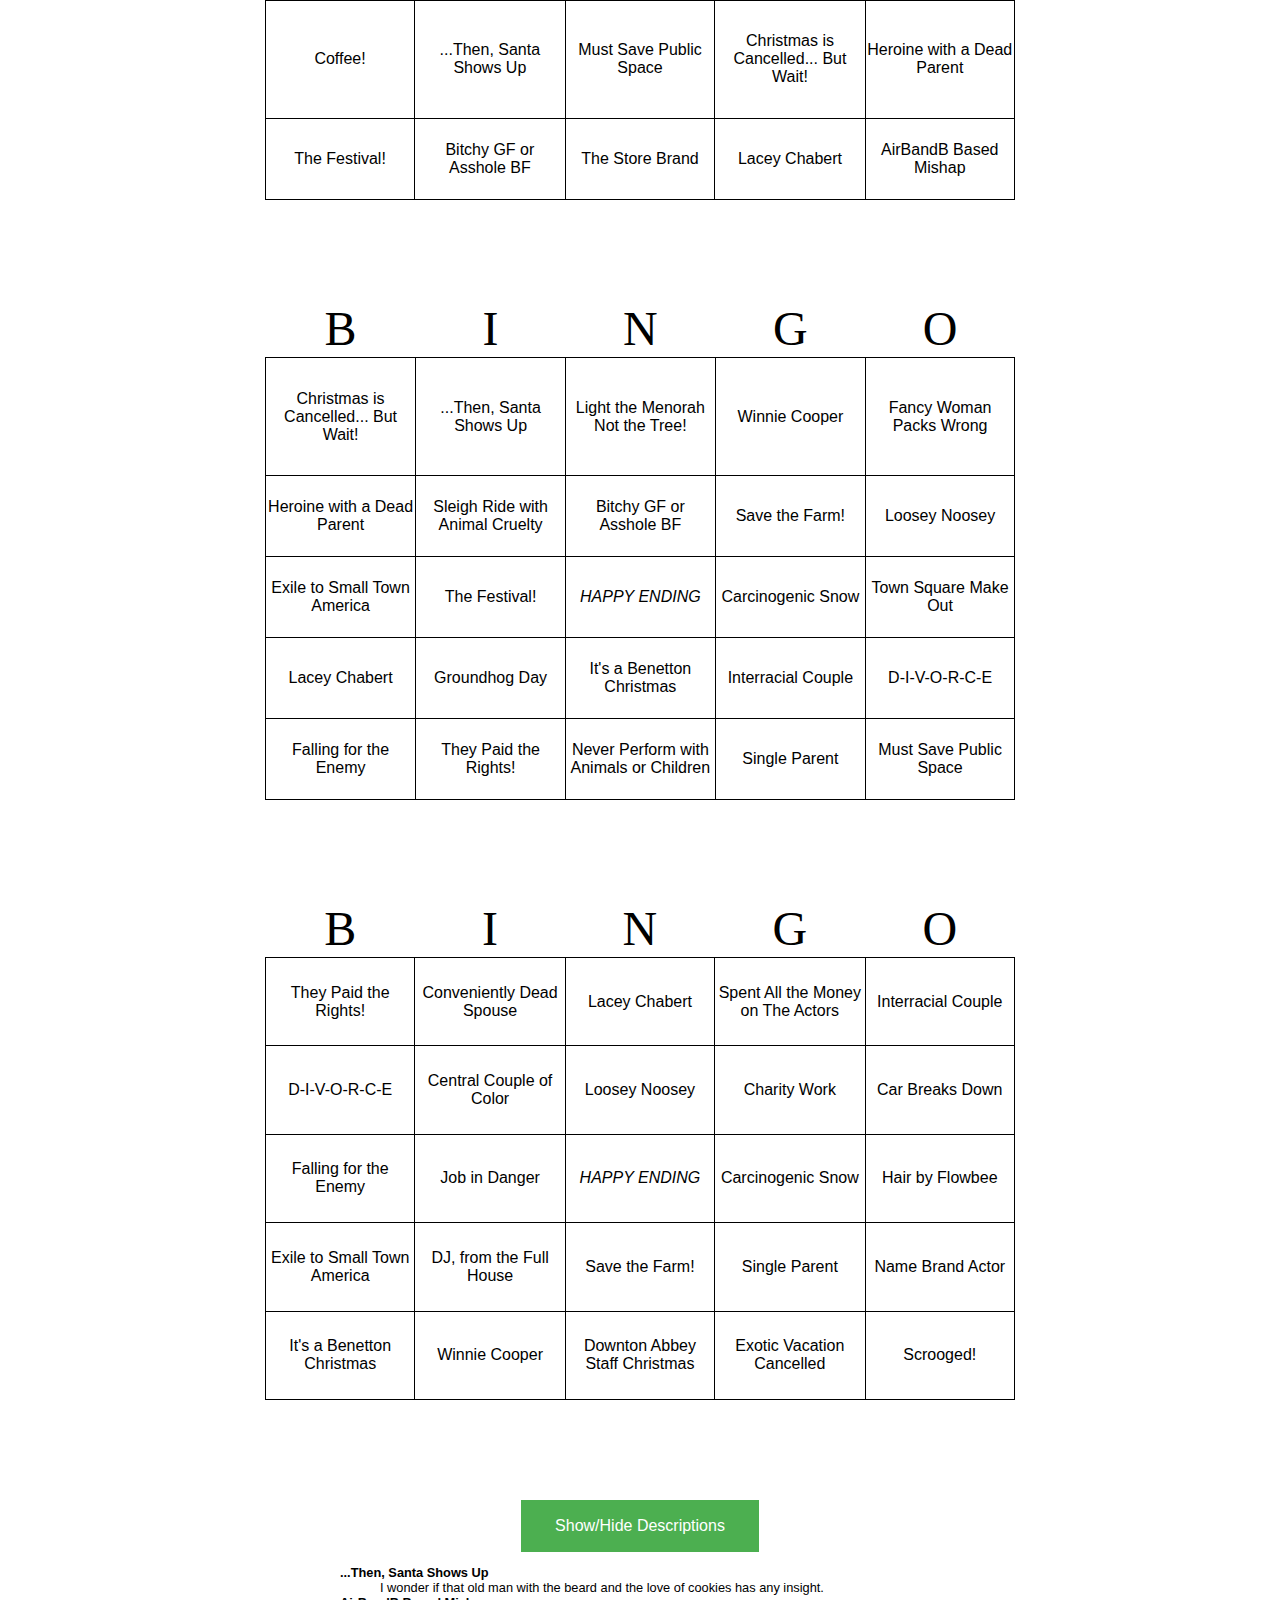
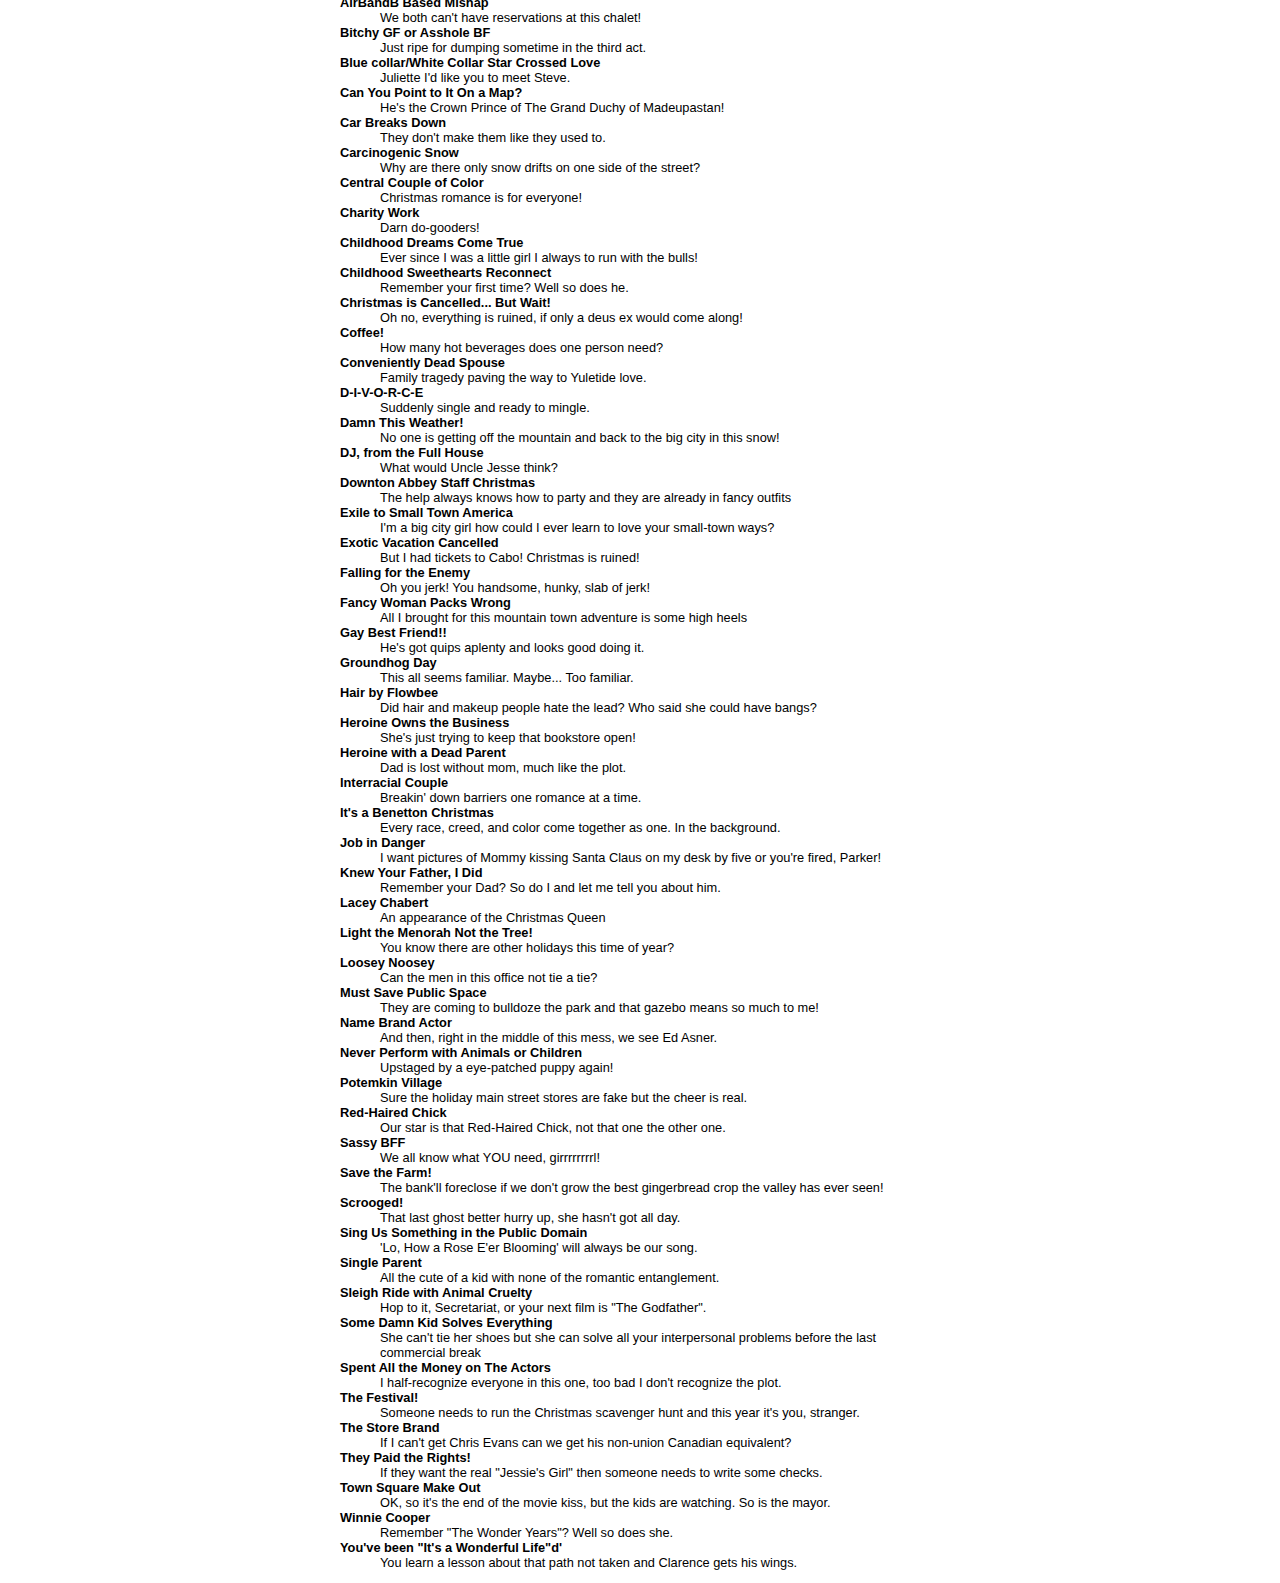
==== commit 8dfcec4d: "Toggling descriptions and returning to five bingo cards" ====
--- a/Chabert/index.htm
+++ b/Chabert/index.htm
@@ -10,7 +10,7 @@
 
             $("#BingoHolder").ready(function(){
                 
-                var tableCount = 1;
+                var tableCount = 5;
 
                 for(i = 0; i < tableCount; i++)
                 {
@@ -20,6 +20,11 @@
 
                 var descriptions = makeDescriptionList();
                 $("#DescriptionHolder").append(descriptions);
+
+                $("#DescriptionToggle").click(function()
+                {
+                    $("#DescriptionHolder").toggle();
+                })
             });
         });
         
@@ -33,8 +38,6 @@
                     if(nameX > nameY){ return 1;}
                     return 0;
                 })
-
-
 
             sortedBingoValues.forEach(element => {
                 displayString += "<dt>" + element.n + "</dt>";
@@ -66,9 +69,7 @@
                             displayString += "<td>" + textChooser().n + "</td>";
                         }
                         colNumber++;
-                    }
-                    
-                    
+                    }    
                     displayString += "</tr>";
                     rowNumber++;
                 }
@@ -94,6 +95,8 @@
 <body>
     <div id="BingoHolder"></div>
 
+    <div id="ToggleHolder" class="noprint"><button id="DescriptionToggle">Show/Hide Descriptions</button></div>
+
     <div id="DescriptionHolder"></div>
 
 
--- a/Chabert/bingo.css
+++ b/Chabert/bingo.css
@@ -46,3 +46,33 @@
 dt{
     font-weight: bold;
 }
+
+div#ToggleHolder
+{
+    text-align: center;
+}
+
+button
+{
+    background-color: #4CAF50; /* Green */
+    border:2px solid #4CAF50; 
+    color: white;
+    padding: 15px 32px;
+    text-align: center;
+    text-decoration: none;
+    display: inline-block;
+    font-size: 16px;
+    transition-duration: 0.4s;
+}
+
+button:hover {
+    background-color: white; /* Green */
+    color: #4CAF50;
+    border:2px solid #4CAF50; 
+  }
+
+@media print{
+    .noprint {
+        visibility: hidden;
+    }
+}